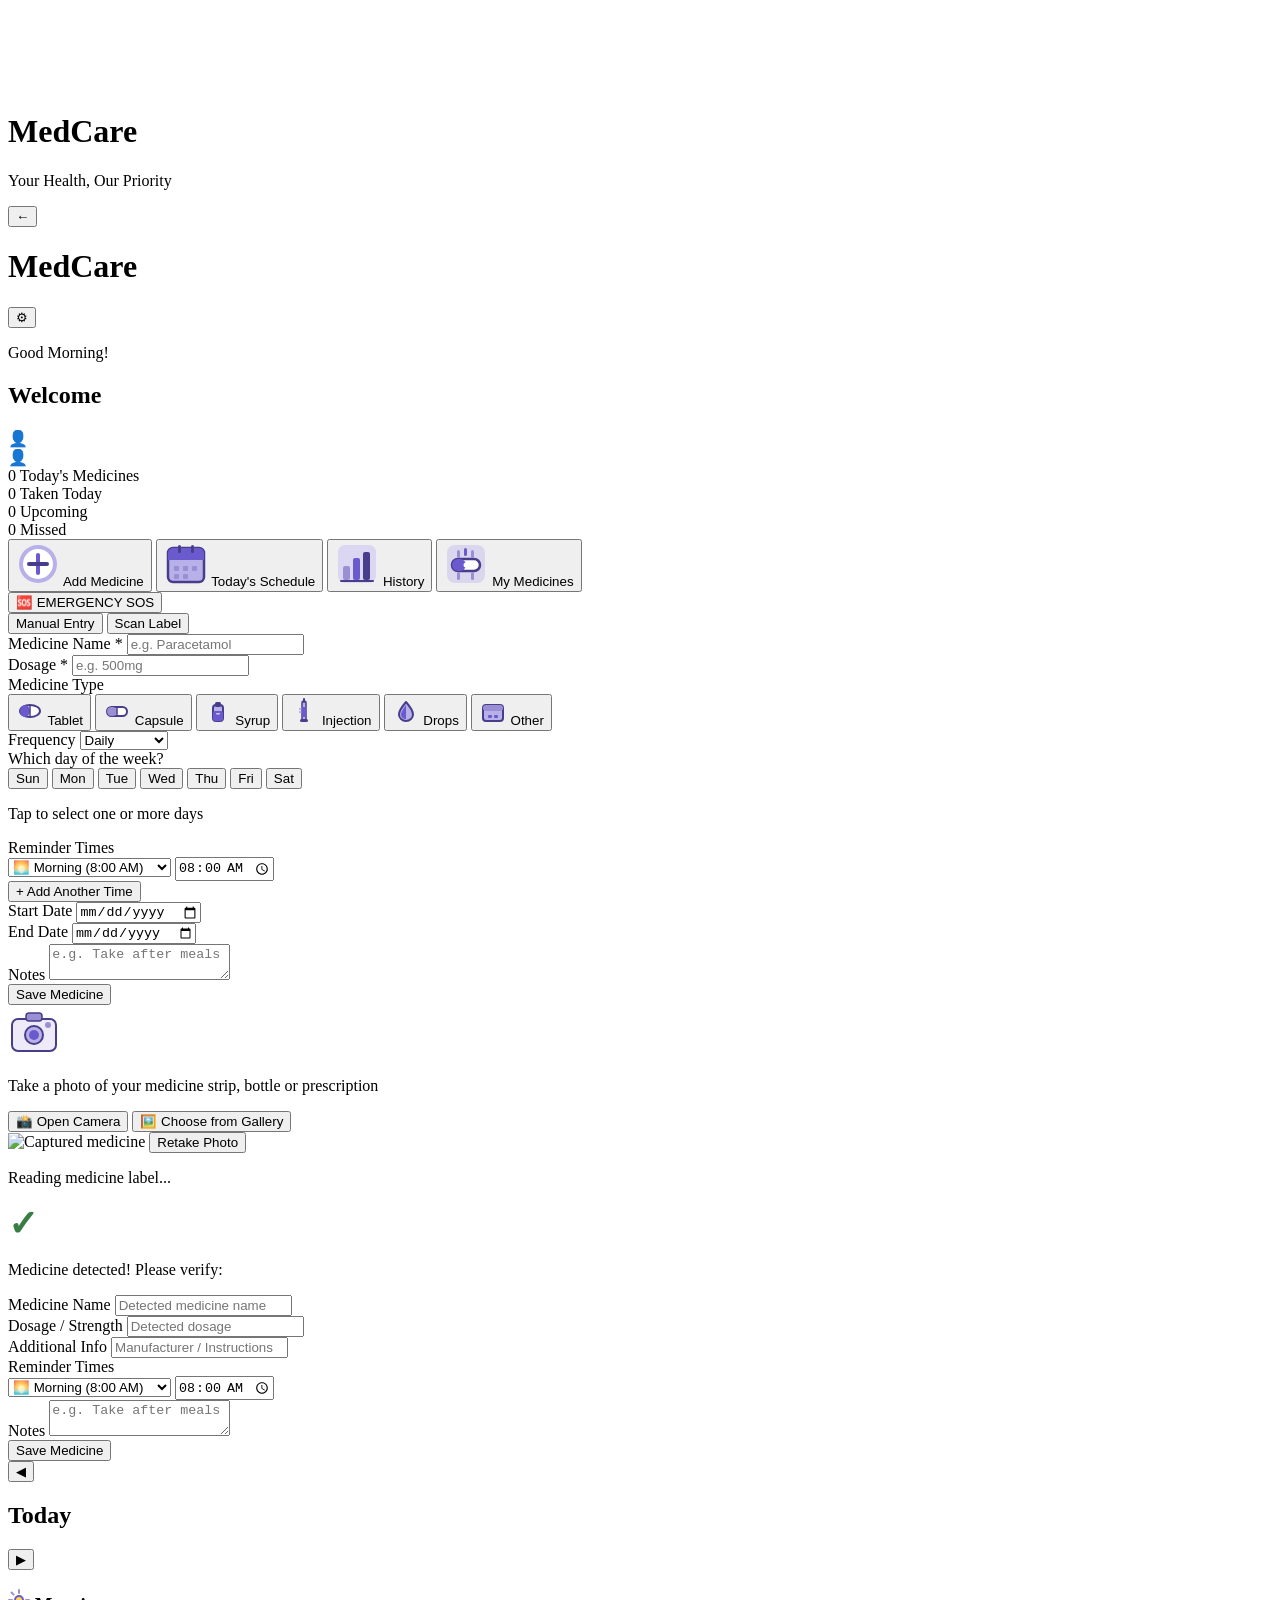
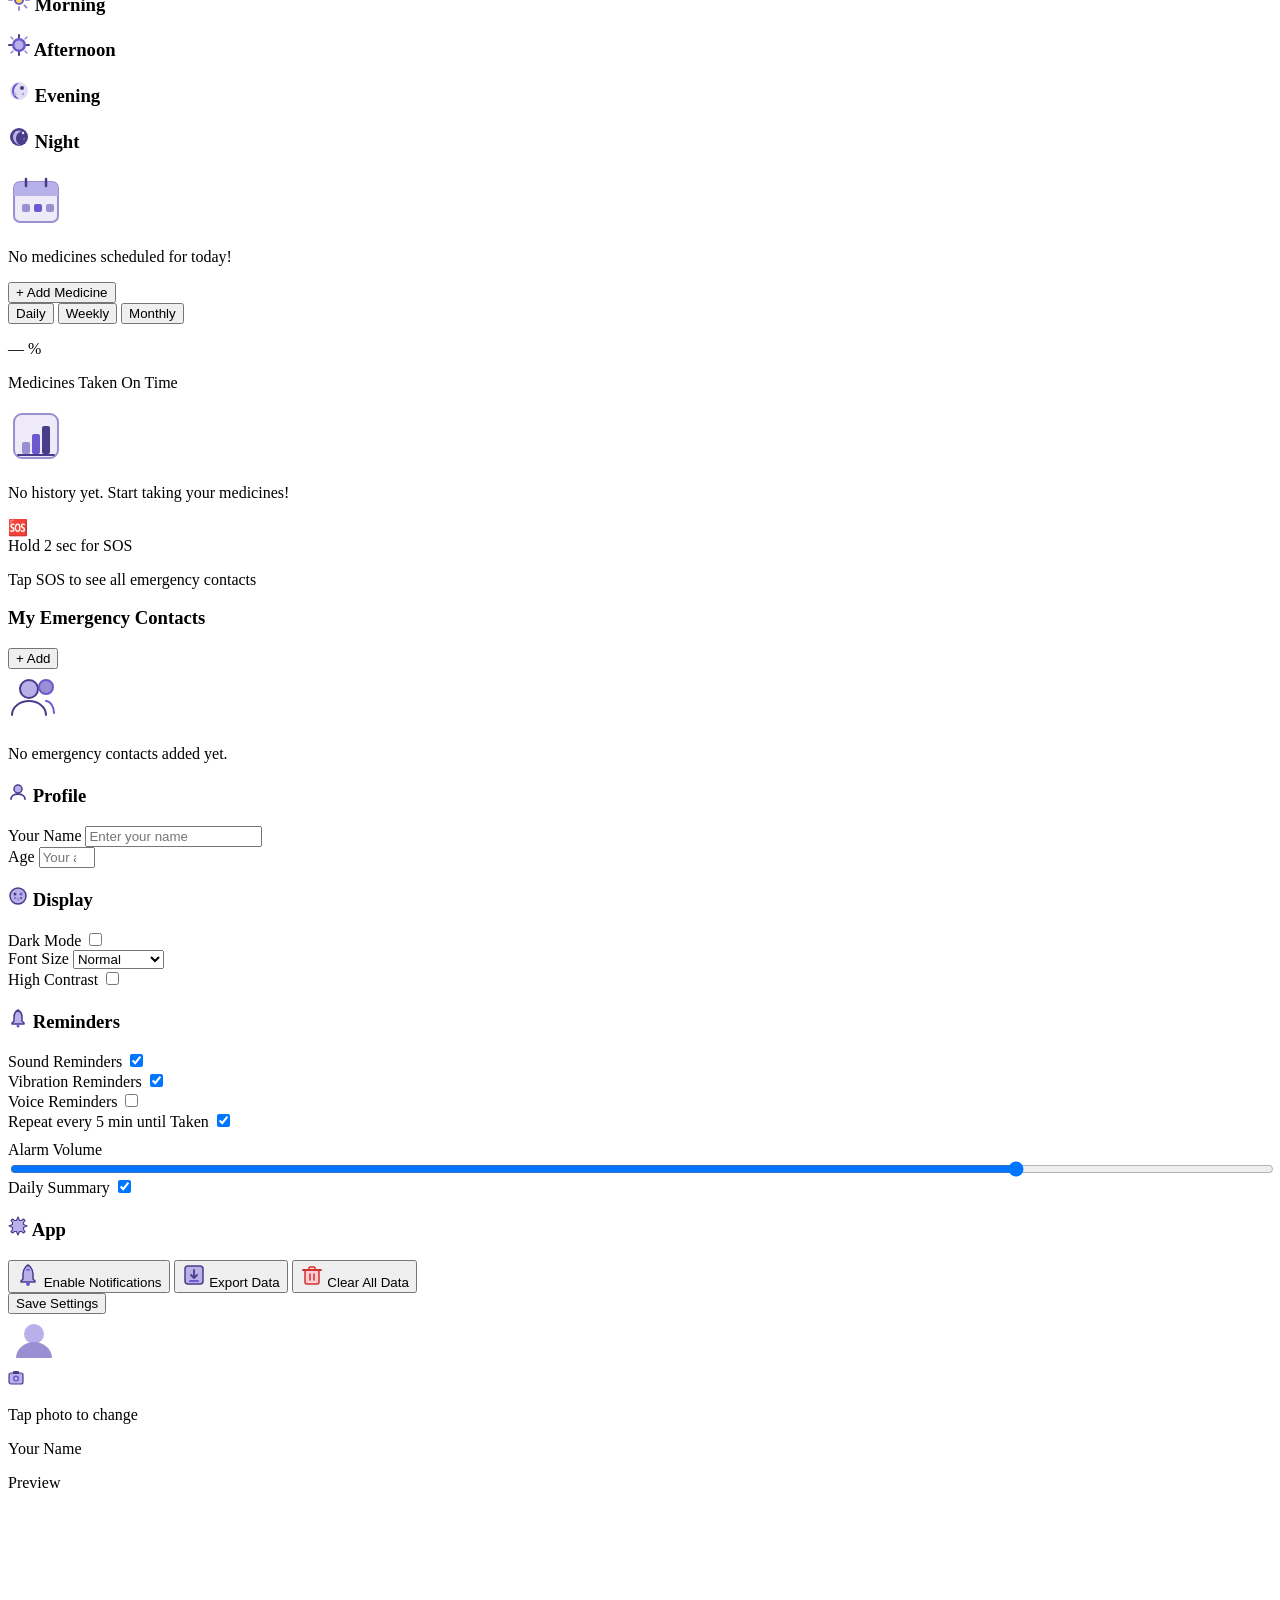
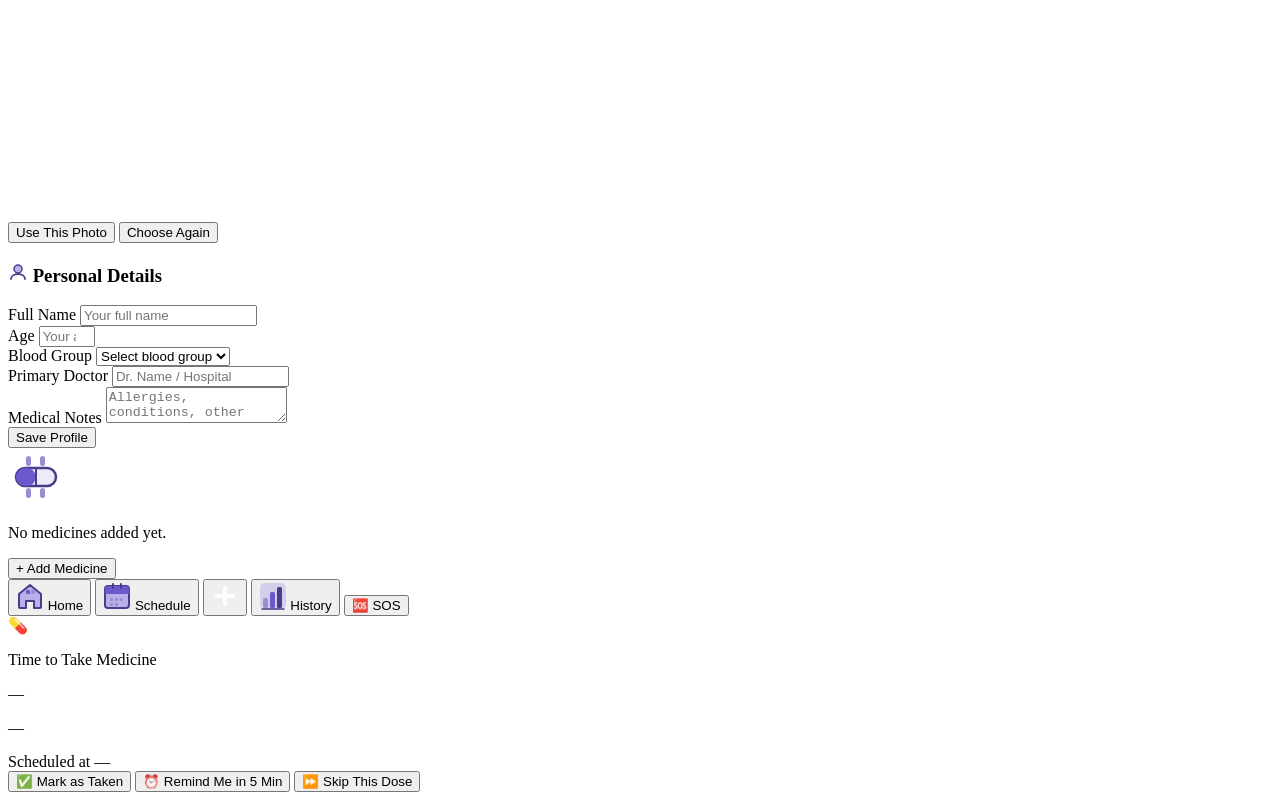
==== index.html @ b574196e "Add files via upload" ====
<!DOCTYPE html>
<html lang="en">
<head>
  <meta charset="UTF-8" />
  <meta name="viewport" content="width=device-width, initial-scale=1.0, maximum-scale=1.0, user-scalable=no" />
  <meta name="theme-color" content="#483D8B" />
  <meta name="description" content="MedCare Reminder - Medicine Reminder App for Senior Citizens" />
  <meta name="apple-mobile-web-app-capable" content="yes" />
  <meta name="apple-mobile-web-app-status-bar-style" content="default" />
  <meta name="apple-mobile-web-app-title" content="MedCare" />
  <link rel="manifest" href="manifest.json" />
  <link rel="icon" type="image/png" href="icons/icon-192.png" />
  <link rel="apple-touch-icon" href="icons/icon-192.png" />
  <link rel="preconnect" href="https://fonts.googleapis.com" />
  <link rel="preconnect" href="https://fonts.gstatic.com" crossorigin />
  <link href="https://fonts.googleapis.com/css2?family=Nunito:wght@400;600;700;800;900&family=Lora:wght@400;600;700&display=swap" rel="stylesheet" />
  <link rel="stylesheet" href="css/style.css" />
  <title>MedCare Reminder</title>
</head>
<body>

<!-- SPLASH SCREEN -->
<div id="splash-screen" class="splash">
  <div class="splash-content">
    <div class="splash-icon">
      <svg width="80" height="80" viewBox="0 0 80 80" fill="none"><rect x="10" y="30" width="60" height="24" rx="12" fill="white" fill-opacity="0.25" stroke="white" stroke-width="3"/><rect x="10" y="30" width="30" height="24" rx="12" fill="white" fill-opacity="0.5"/><line x1="40" y1="30" x2="40" y2="54" stroke="white" stroke-width="2.5"/><circle cx="25" cy="42" r="4" fill="white" fill-opacity="0.8"/><rect x="14" y="14" width="6" height="14" rx="3" fill="white" fill-opacity="0.6"/><rect x="26" y="10" width="6" height="14" rx="3" fill="white" fill-opacity="0.8"/><rect x="38" y="14" width="6" height="14" rx="3" fill="white" fill-opacity="0.6"/></svg>
    </div>
    <h1 class="splash-title">MedCare</h1>
    <p class="splash-sub">Your Health, Our Priority</p>
    <div class="splash-loader"></div>
  </div>
</div>

<!-- APP WRAPPER -->
<div id="app" class="app hidden">

  <!-- TOP HEADER -->
  <header class="app-header" id="app-header">
    <button class="header-back-btn hidden" id="back-btn" aria-label="Go back">&#8592;</button>
    <h1 class="header-title" id="header-title">MedCare</h1>
    <button class="header-settings-btn" id="header-settings" aria-label="Settings">&#9881;</button>
  </header>

  <!-- SCREENS -->
  <main class="screen-container">

    <!-- DASHBOARD -->
    <section id="screen-dashboard" class="screen active">
      <div class="dashboard-greeting">
        <div class="greeting-text">
          <p class="good-morning" id="greeting-time">Good Morning!</p>
          <h2 class="user-name" id="user-name-display">Welcome</h2>
        </div>
        <!-- Tapping avatar opens profile -->
        <div class="greeting-avatar-wrap" onclick="App.navigate('profile')" title="View Profile">
          <div class="greeting-avatar" id="dash-avatar">
            <span id="dash-avatar-placeholder">👤</span>
            <img id="dash-avatar-img" src="" alt="Profile" style="display:none;width:100%;height:100%;object-fit:cover;border-radius:50%;" />
          </div>
          <div class="greeting-avatar-badge">👤</div>
        </div>
      </div>

      <div class="stats-row">
        <div class="stat-card">
          <span class="stat-number" id="stat-today">0</span>
          <span class="stat-label">Today's Medicines</span>
        </div>
        <div class="stat-card stat-card--purple-light">
          <span class="stat-number" id="stat-taken">0</span>
          <span class="stat-label">Taken Today</span>
        </div>
        <div class="stat-card stat-card--orange">
          <span class="stat-number" id="stat-upcoming">0</span>
          <span class="stat-label">Upcoming</span>
        </div>
        <div class="stat-card stat-card--red">
          <span class="stat-number" id="stat-missed">0</span>
          <span class="stat-label">Missed</span>
        </div>
      </div>

      <div class="next-reminder" id="next-reminder-card" style="display:none">
        <div class="next-reminder-icon">
          <svg width="32" height="32" viewBox="0 0 32 32" fill="none"><circle cx="16" cy="17" r="12" fill="#B8B0E8" stroke="#483D8B" stroke-width="2"/><circle cx="16" cy="17" r="9" fill="white"/><line x1="16" y1="10" x2="16" y2="17" stroke="#483D8B" stroke-width="2" stroke-linecap="round"/><line x1="16" y1="17" x2="21" y2="20" stroke="#6A5ACD" stroke-width="2" stroke-linecap="round"/><circle cx="16" cy="17" r="1.5" fill="#483D8B"/><rect x="10" y="4" width="4" height="3" rx="1" fill="#6A5ACD"/><rect x="18" y="4" width="4" height="3" rx="1" fill="#6A5ACD"/></svg>
        </div>
        <div class="next-reminder-info">
          <p class="next-reminder-label">Next Reminder</p>
          <p class="next-reminder-med" id="next-med-name">—</p>
          <p class="next-reminder-time" id="next-med-time">—</p>
        </div>
      </div>

      <div class="dashboard-actions">
        <button class="action-btn action-btn--p1" onclick="App.navigate('add-medicine')">
          <span class="action-icon">
            <!-- Add Medicine: plus in circle -->
            <svg width="44" height="44" viewBox="0 0 44 44" fill="none" xmlns="http://www.w3.org/2000/svg">
              <circle cx="22" cy="22" r="19" fill="#B8B0E8"/>
              <circle cx="22" cy="22" r="15" fill="white"/>
              <rect x="20" y="11" width="4" height="22" rx="2" fill="#6A5ACD"/>
              <rect x="11" y="20" width="22" height="4" rx="2" fill="#483D8B"/>
            </svg>
          </span>
          <span class="action-label">Add Medicine</span>
        </button>
        <button class="action-btn action-btn--p2" onclick="App.navigate('schedule')">
          <span class="action-icon">
            <!-- Calendar icon matching reference -->
            <svg width="44" height="44" viewBox="0 0 44 44" fill="none" xmlns="http://www.w3.org/2000/svg">
              <rect x="4" y="6" width="36" height="34" rx="5" fill="#B8B0E8" stroke="#483D8B" stroke-width="2.5"/>
              <rect x="4" y="6" width="36" height="12" rx="5" fill="#6A5ACD"/>
              <rect x="4" y="14" width="36" height="4" fill="#6A5ACD"/>
              <rect x="10" y="24" width="5" height="5" rx="1" fill="#9B8FD4"/>
              <rect x="19" y="24" width="5" height="5" rx="1" fill="#9B8FD4"/>
              <rect x="28" y="24" width="5" height="5" rx="1" fill="#9B8FD4"/>
              <rect x="10" y="32" width="5" height="5" rx="1" fill="#9B8FD4"/>
              <rect x="19" y="32" width="5" height="5" rx="1" fill="#9B8FD4"/>
              <rect x="14" y="3" width="3" height="8" rx="1.5" fill="#483D8B"/>
              <rect x="27" y="3" width="3" height="8" rx="1.5" fill="#483D8B"/>
            </svg>
          </span>
          <span class="action-label">Today's Schedule</span>
        </button>
        <button class="action-btn action-btn--p3" onclick="App.navigate('history')">
          <span class="action-icon">
            <!-- Chart / analytics bars -->
            <svg width="44" height="44" viewBox="0 0 44 44" fill="none" xmlns="http://www.w3.org/2000/svg">
              <rect x="3" y="3" width="38" height="38" rx="8" fill="#B8B0E8"/>
              <rect x="3" y="3" width="38" height="38" rx="8" fill="white" fill-opacity="0.5"/>
              <rect x="8" y="24" width="7" height="14" rx="2" fill="#9B8FD4"/>
              <rect x="18" y="16" width="7" height="22" rx="2" fill="#6A5ACD"/>
              <rect x="28" y="10" width="7" height="28" rx="2" fill="#483D8B"/>
              <line x1="6" y1="39" x2="38" y2="39" stroke="#483D8B" stroke-width="2" stroke-linecap="round"/>
            </svg>
          </span>
          <span class="action-label">History</span>
        </button>
        <button class="action-btn action-btn--p4" onclick="App.navigate('my-medicines')">
          <span class="action-icon">
            <!-- Pill / capsule icon -->
            <svg width="44" height="44" viewBox="0 0 44 44" fill="none" xmlns="http://www.w3.org/2000/svg">
              <rect x="3" y="3" width="38" height="38" rx="8" fill="#B8B0E8" fill-opacity="0.4"/>
              <rect x="8" y="17" width="28" height="12" rx="6" fill="white" stroke="#483D8B" stroke-width="2.5"/>
              <rect x="8" y="17" width="14" height="12" rx="6" fill="#6A5ACD"/>
              <circle cx="22" cy="23" r="2.5" fill="white"/>
              <rect x="13" y="8" width="3" height="8" rx="1.5" fill="#9B8FD4"/>
              <rect x="20" y="6" width="3" height="8" rx="1.5" fill="#6A5ACD"/>
              <rect x="27" y="8" width="3" height="8" rx="1.5" fill="#9B8FD4"/>
              <rect x="13" y="30" width="3" height="8" rx="1.5" fill="#9B8FD4"/>
              <rect x="27" y="30" width="3" height="8" rx="1.5" fill="#9B8FD4"/>
            </svg>
          </span>
          <span class="action-label">My Medicines</span>
        </button>
      </div>

      <!-- SOS Button -->
      <button class="sos-btn" id="sos-btn" aria-label="Emergency SOS — hold 2 seconds">
        🆘 EMERGENCY SOS
      </button>
    </section>

    <!-- ADD MEDICINE -->
    <section id="screen-add-medicine" class="screen">
      <div class="add-method-tabs">
        <button class="method-tab active" id="tab-manual" onclick="App.switchTab('manual')">
          Manual Entry
        </button>
        <button class="method-tab" id="tab-camera" onclick="App.switchTab('camera')">
          Scan Label
        </button>
      </div>

      <!-- MANUAL ENTRY -->
      <div id="manual-entry" class="entry-panel">
        <div class="form-group">
          <label class="form-label">Medicine Name *</label>
          <input type="text" id="med-name" class="form-input" placeholder="e.g. Paracetamol" />
        </div>
        <div class="form-group">
          <label class="form-label">Dosage *</label>
          <input type="text" id="med-dosage" class="form-input" placeholder="e.g. 500mg" />
        </div>
        <div class="form-group">
          <label class="form-label">Medicine Type</label>
          <div class="type-grid">
            <button class="type-btn active" data-type="tablet" onclick="App.selectType(this)">
              <span class="type-svg">
                <svg width="28" height="28" viewBox="0 0 28 28" fill="none"><ellipse cx="14" cy="14" rx="10" ry="6" fill="white" stroke="#483D8B" stroke-width="2"/><ellipse cx="9" cy="14" rx="5" ry="6" fill="#6A5ACD"/><line x1="14" y1="8" x2="14" y2="20" stroke="#483D8B" stroke-width="1.5"/></svg>
              </span>
              Tablet
            </button>
            <button class="type-btn" data-type="capsule" onclick="App.selectType(this)">
              <span class="type-svg">
                <svg width="28" height="28" viewBox="0 0 28 28" fill="none"><rect x="4" y="10" width="20" height="9" rx="4.5" fill="white" stroke="#483D8B" stroke-width="2"/><rect x="4" y="10" width="10" height="9" rx="4.5" fill="#9B8FD4"/><line x1="14" y1="10" x2="14" y2="19" stroke="#483D8B" stroke-width="1.5"/></svg>
              </span>
              Capsule
            </button>
            <button class="type-btn" data-type="syrup" onclick="App.selectType(this)">
              <span class="type-svg">
                <svg width="28" height="28" viewBox="0 0 28 28" fill="none"><rect x="9" y="8" width="10" height="16" rx="3" fill="#B8B0E8" stroke="#483D8B" stroke-width="2"/><rect x="9" y="14" width="10" height="10" rx="2" fill="#6A5ACD"/><rect x="11" y="5" width="6" height="5" rx="1.5" fill="#483D8B"/><rect x="12" y="16" width="4" height="1.5" rx="0.75" fill="white" fill-opacity="0.7"/></svg>
              </span>
              Syrup
            </button>
            <button class="type-btn" data-type="injection" onclick="App.selectType(this)">
              <span class="type-svg">
                <svg width="28" height="28" viewBox="0 0 28 28" fill="none"><rect x="12" y="4" width="4" height="20" rx="2" fill="#B8B0E8" stroke="#483D8B" stroke-width="1.5"/><rect x="12" y="10" width="4" height="10" rx="1" fill="#6A5ACD"/><rect x="10" y="22" width="8" height="3" rx="1.5" fill="#483D8B"/><line x1="14" y1="2" x2="14" y2="5" stroke="#483D8B" stroke-width="2" stroke-linecap="round"/><line x1="9" y1="12" x2="12" y2="12" stroke="#9B8FD4" stroke-width="1.2"/><line x1="9" y1="15" x2="12" y2="15" stroke="#9B8FD4" stroke-width="1.2"/></svg>
              </span>
              Injection
            </button>
            <button class="type-btn" data-type="drops" onclick="App.selectType(this)">
              <span class="type-svg">
                <svg width="28" height="28" viewBox="0 0 28 28" fill="none"><path d="M14 5C14 5 7 13 7 17.5C7 21 10.1 24 14 24C17.9 24 21 21 21 17.5C21 13 14 5 14 5Z" fill="#B8B0E8" stroke="#483D8B" stroke-width="2" stroke-linejoin="round"/><path d="M14 8C14 8 9 14.5 9 17.5C9 20 11.2 22 14 22" fill="#6A5ACD"/></svg>
              </span>
              Drops
            </button>
            <button class="type-btn" data-type="other" onclick="App.selectType(this)">
              <span class="type-svg">
                <svg width="28" height="28" viewBox="0 0 28 28" fill="none"><rect x="4" y="8" width="20" height="16" rx="3" fill="#B8B0E8" stroke="#483D8B" stroke-width="2"/><rect x="4" y="8" width="20" height="6" rx="3" fill="#9B8FD4"/><rect x="9" y="18" width="4" height="3" rx="1" fill="#6A5ACD"/><rect x="15" y="18" width="4" height="3" rx="1" fill="#6A5ACD"/></svg>
              </span>
              Other
            </button>
          </div>
        </div>
        <div class="form-group">
          <label class="form-label">Frequency</label>
          <select id="med-frequency" class="form-input form-select" onchange="App.onFrequencyChange(this.value)">
            <option value="daily">Daily</option>
            <option value="weekly">Weekly</option>
            <option value="monthly">Monthly</option>
            <option value="as-needed">As Needed</option>
          </select>
        </div>
        <!-- Weekday selector — shown only for Weekly -->
        <div class="form-group hidden" id="weekday-group">
          <label class="form-label">Which day of the week?</label>
          <div class="weekday-chips">
            <button type="button" class="weekday-chip" data-day="0" onclick="App.toggleWeekday(this)">Sun</button>
            <button type="button" class="weekday-chip" data-day="1" onclick="App.toggleWeekday(this)">Mon</button>
            <button type="button" class="weekday-chip" data-day="2" onclick="App.toggleWeekday(this)">Tue</button>
            <button type="button" class="weekday-chip" data-day="3" onclick="App.toggleWeekday(this)">Wed</button>
            <button type="button" class="weekday-chip" data-day="4" onclick="App.toggleWeekday(this)">Thu</button>
            <button type="button" class="weekday-chip" data-day="5" onclick="App.toggleWeekday(this)">Fri</button>
            <button type="button" class="weekday-chip" data-day="6" onclick="App.toggleWeekday(this)">Sat</button>
          </div>
          <p class="weekday-hint">Tap to select one or more days</p>
        </div>
        <div class="form-group">
          <label class="form-label">Reminder Times</label>
          <div id="reminder-times-list" class="reminder-times-list">
            <div class="reminder-time-row">
              <select class="form-input time-slot-select">
                <option value="morning">🌅 Morning (8:00 AM)</option>
                <option value="afternoon">☀️ Afternoon (1:00 PM)</option>
                <option value="evening">🌆 Evening (6:00 PM)</option>
                <option value="night">🌙 Night (9:00 PM)</option>
              </select>
              <input type="time" class="form-input time-custom" value="08:00" />
            </div>
          </div>
          <button class="add-time-btn" onclick="App.addTimeSlot()">+ Add Another Time</button>
        </div>
        <div class="form-row">
          <div class="form-group flex-1">
            <label class="form-label">Start Date</label>
            <input type="date" id="med-start" class="form-input" />
          </div>
          <div class="form-group flex-1">
            <label class="form-label">End Date</label>
            <input type="date" id="med-end" class="form-input" />
          </div>
        </div>
        <div class="form-group">
          <label class="form-label">Notes</label>
          <textarea id="med-notes" class="form-input form-textarea" placeholder="e.g. Take after meals"></textarea>
        </div>
        <button class="save-btn" onclick="App.saveMedicine()">Save Medicine</button>
      </div>

      <!-- CAMERA ENTRY -->
      <div id="camera-entry" class="entry-panel hidden">
        <div class="camera-zone" id="camera-zone">
          <div class="camera-placeholder" id="camera-placeholder">
            <div class="camera-icon"><svg width="52" height="52" viewBox="0 0 52 52" fill="none"><rect x="4" y="14" width="44" height="32" rx="6" fill="#EEEAF8" stroke="#483D8B" stroke-width="2"/><circle cx="26" cy="30" r="9" fill="#B8B0E8" stroke="#483D8B" stroke-width="2"/><circle cx="26" cy="30" r="5" fill="#6A5ACD"/><rect x="18" y="8" width="16" height="8" rx="3" fill="#9B8FD4" stroke="#483D8B" stroke-width="1.5"/><circle cx="40" cy="20" r="3" fill="#9B8FD4"/></svg></div>
            <p class="camera-hint">Take a photo of your medicine strip, bottle or prescription</p>
            <div class="camera-btns">
              <button class="cam-btn cam-btn--primary" onclick="App.openCamera()">📸 Open Camera</button>
              <button class="cam-btn cam-btn--secondary" onclick="App.openGallery()">🖼️ Choose from Gallery</button>
            </div>
            <input type="file" id="camera-input" accept="image/*" capture="environment" style="display:none" onchange="App.handleImageCapture(event)" />
            <input type="file" id="gallery-input" accept="image/*" style="display:none" onchange="App.handleImageCapture(event)" />
          </div>
          <div class="camera-preview hidden" id="camera-preview">
            <img id="captured-image" src="" alt="Captured medicine" class="captured-img" />
            <button class="retake-btn" onclick="App.retakePhoto()">Retake Photo</button>
          </div>
        </div>

        <div class="ocr-result hidden" id="ocr-result">
          <div class="ocr-header">
            <div class="ocr-spinner" id="ocr-spinner">
              <div class="spinner"></div>
              <p>Reading medicine label...</p>
            </div>
            <div class="ocr-done hidden" id="ocr-done">
              <span class="ocr-check" style="color:#3A7D44;font-size:36px;font-weight:900;">✓</span>
              <p>Medicine detected! Please verify:</p>
            </div>
          </div>
          <div class="form-group">
            <label class="form-label">Medicine Name</label>
            <input type="text" id="ocr-med-name" class="form-input" placeholder="Detected medicine name" />
          </div>
          <div class="form-group">
            <label class="form-label">Dosage / Strength</label>
            <input type="text" id="ocr-dosage" class="form-input" placeholder="Detected dosage" />
          </div>
          <div class="form-group">
            <label class="form-label">Additional Info</label>
            <input type="text" id="ocr-extra" class="form-input" placeholder="Manufacturer / Instructions" />
          </div>
          <div class="form-group">
            <label class="form-label">Reminder Times</label>
            <div class="reminder-times-list">
              <div class="reminder-time-row">
                <select class="form-input time-slot-select">
                  <option value="morning">🌅 Morning (8:00 AM)</option>
                  <option value="afternoon">☀️ Afternoon (1:00 PM)</option>
                  <option value="evening">🌆 Evening (6:00 PM)</option>
                  <option value="night">🌙 Night (9:00 PM)</option>
                </select>
                <input type="time" class="form-input time-custom" value="08:00" />
              </div>
            </div>
          </div>
          <div class="form-group">
            <label class="form-label">Notes</label>
            <textarea id="ocr-notes" class="form-input form-textarea" placeholder="e.g. Take after meals"></textarea>
          </div>
          <button class="save-btn" onclick="App.saveOCRMedicine()">Save Medicine</button>
        </div>
      </div>
    </section>

    <!-- SCHEDULE -->
    <section id="screen-schedule" class="screen">
      <div class="schedule-date-bar">
        <button class="date-nav" onclick="App.changeScheduleDate(-1)">◀</button>
        <h2 class="schedule-date" id="schedule-date-display">Today</h2>
        <button class="date-nav" onclick="App.changeScheduleDate(1)">▶</button>
      </div>

      <div id="schedule-list">
        <div class="time-group">
          <h3 class="time-group-header">
            <span class="slot-icon">
              <svg width="22" height="22" viewBox="0 0 22 22" fill="none"><circle cx="11" cy="11" r="5" fill="#6A5ACD"/><circle cx="11" cy="11" r="3" fill="#FFD54F"/><line x1="11" y1="1" x2="11" y2="4" stroke="#9B8FD4" stroke-width="2" stroke-linecap="round"/><line x1="11" y1="18" x2="11" y2="21" stroke="#9B8FD4" stroke-width="2" stroke-linecap="round"/><line x1="1" y1="11" x2="4" y2="11" stroke="#9B8FD4" stroke-width="2" stroke-linecap="round"/><line x1="18" y1="11" x2="21" y2="11" stroke="#9B8FD4" stroke-width="2" stroke-linecap="round"/><line x1="3.5" y1="3.5" x2="5.6" y2="5.6" stroke="#9B8FD4" stroke-width="2" stroke-linecap="round"/><line x1="16.4" y1="16.4" x2="18.5" y2="18.5" stroke="#9B8FD4" stroke-width="2" stroke-linecap="round"/></svg>
            </span>
            Morning
          </h3>
          <div class="time-group-items" id="schedule-morning"></div>
        </div>
        <div class="time-group">
          <h3 class="time-group-header">
            <span class="slot-icon">
              <svg width="22" height="22" viewBox="0 0 22 22" fill="none"><circle cx="11" cy="11" r="7" fill="#6A5ACD"/><circle cx="11" cy="11" r="4.5" fill="#B8B0E8"/><line x1="11" y1="1" x2="11" y2="3.5" stroke="#483D8B" stroke-width="2" stroke-linecap="round"/><line x1="11" y1="18.5" x2="11" y2="21" stroke="#483D8B" stroke-width="2" stroke-linecap="round"/><line x1="1" y1="11" x2="3.5" y2="11" stroke="#483D8B" stroke-width="2" stroke-linecap="round"/><line x1="18.5" y1="11" x2="21" y2="11" stroke="#483D8B" stroke-width="2" stroke-linecap="round"/><line x1="3.1" y1="3.1" x2="4.9" y2="4.9" stroke="#9B8FD4" stroke-width="1.5" stroke-linecap="round"/><line x1="17.1" y1="17.1" x2="18.9" y2="18.9" stroke="#9B8FD4" stroke-width="1.5" stroke-linecap="round"/><line x1="3.1" y1="18.9" x2="4.9" y2="17.1" stroke="#9B8FD4" stroke-width="1.5" stroke-linecap="round"/><line x1="17.1" y1="4.9" x2="18.9" y2="3.1" stroke="#9B8FD4" stroke-width="1.5" stroke-linecap="round"/></svg>
            </span>
            Afternoon
          </h3>
          <div class="time-group-items" id="schedule-afternoon"></div>
        </div>
        <div class="time-group">
          <h3 class="time-group-header">
            <span class="slot-icon">
              <svg width="22" height="22" viewBox="0 0 22 22" fill="none"><circle cx="11" cy="11" r="9" fill="#9B8FD4" fill-opacity="0.3"/><path d="M11 3C7 3 4 6.5 4 11C4 15.5 7 19 11 19C8 17 6 14 6 11C6 8 8 5 11 3Z" fill="#6A5ACD"/><circle cx="14" cy="8" r="2" fill="#483D8B"/><circle cx="7" cy="14" r="1.5" fill="#B8B0E8"/><circle cx="15" cy="14" r="1" fill="#9B8FD4"/></svg>
            </span>
            Evening
          </h3>
          <div class="time-group-items" id="schedule-evening"></div>
        </div>
        <div class="time-group">
          <h3 class="time-group-header">
            <span class="slot-icon">
              <svg width="22" height="22" viewBox="0 0 22 22" fill="none"><circle cx="11" cy="11" r="9" fill="#483D8B"/><path d="M14 5C10.5 6 8 9 8 12.5C8 16 10 18.5 13 19.5C9 19 5 15.5 5 11C5 6.5 9 3 14 5Z" fill="#B8B0E8"/><circle cx="15" cy="7" r="1.2" fill="white" fill-opacity="0.9"/><circle cx="8" cy="6" r="0.8" fill="white" fill-opacity="0.5"/><circle cx="16" cy="13" r="0.7" fill="white" fill-opacity="0.6"/></svg>
            </span>
            Night
          </h3>
          <div class="time-group-items" id="schedule-night"></div>
        </div>
        <div class="empty-state hidden" id="empty-schedule">
          <div class="empty-icon">
            <svg width="56" height="56" viewBox="0 0 56 56" fill="none"><rect x="6" y="10" width="44" height="40" rx="6" fill="#EEEAF8" stroke="#9B8FD4" stroke-width="2"/><rect x="6" y="10" width="44" height="14" rx="6" fill="#B8B0E8"/><rect x="6" y="20" width="44" height="4" fill="#B8B0E8"/><rect x="14" y="32" width="8" height="8" rx="2" fill="#9B8FD4"/><rect x="26" y="32" width="8" height="8" rx="2" fill="#6A5ACD"/><rect x="38" y="32" width="8" height="8" rx="2" fill="#9B8FD4"/><line x1="18" y1="7" x2="18" y2="14" stroke="#483D8B" stroke-width="2.5" stroke-linecap="round"/><line x1="38" y1="7" x2="38" y2="14" stroke="#483D8B" stroke-width="2.5" stroke-linecap="round"/></svg>
          </div>
          <p class="empty-text">No medicines scheduled for today!</p>
          <button class="add-med-cta" onclick="App.navigate('add-medicine')">+ Add Medicine</button>
        </div>
      </div>
    </section>

    <!-- MEDICINE DETAIL -->
    <section id="screen-medicine-detail" class="screen">
      <div id="medicine-detail-content"></div>
    </section>

    <!-- HISTORY -->
    <section id="screen-history" class="screen">
      <div class="history-tabs">
        <button class="hist-tab active" onclick="App.switchHistoryView('daily', this)">Daily</button>
        <button class="hist-tab" onclick="App.switchHistoryView('weekly', this)">Weekly</button>
        <button class="hist-tab" onclick="App.switchHistoryView('monthly', this)">Monthly</button>
      </div>

      <div class="adherence-banner" id="adherence-banner">
        <p class="adherence-pct" id="adherence-pct">— %</p>
        <p class="adherence-label">Medicines Taken On Time</p>
        <div class="adherence-bar-bg">
          <div class="adherence-bar-fill" id="adherence-bar-fill" style="width:0%"></div>
        </div>
      </div>

      <div id="history-list" class="history-list"></div>
      <div class="empty-history hidden" id="empty-history">
        <div class="empty-icon">
          <svg width="56" height="56" viewBox="0 0 56 56" fill="none"><rect x="6" y="6" width="44" height="44" rx="8" fill="#EEEAF8" stroke="#9B8FD4" stroke-width="2"/><rect x="14" y="34" width="8" height="12" rx="2" fill="#9B8FD4"/><rect x="24" y="26" width="8" height="20" rx="2" fill="#6A5ACD"/><rect x="34" y="18" width="8" height="28" rx="2" fill="#483D8B"/><line x1="10" y1="47" x2="46" y2="47" stroke="#483D8B" stroke-width="2" stroke-linecap="round"/></svg>
        </div>
        <p class="empty-text">No history yet. Start taking your medicines!</p>
      </div>
    </section>

    <!-- EMERGENCY CONTACTS -->
    <section id="screen-emergency" class="screen">
      <div class="emergency-header">
        <div class="sos-big-btn" id="sos-big-btn">
          🆘<br/><span>Hold 2 sec for SOS</span>
        </div>
        <p class="emergency-note">Tap SOS to see all emergency contacts</p>
      </div>

      <div class="section-divider">
        <h3>My Emergency Contacts</h3>
        <button class="add-contact-btn" onclick="App.showAddContact()">+ Add</button>
      </div>

      <div id="contacts-list" class="contacts-list"></div>
      <div class="empty-contacts hidden" id="empty-contacts">
        <div class="empty-icon"><svg width="56" height="56" viewBox="0 0 56 56" fill="none"><circle cx="21" cy="20" r="9" fill="#B8B0E8" stroke="#483D8B" stroke-width="2"/><path d="M4 46C4 38 12 32 21 32C30 32 38 38 38 46" stroke="#483D8B" stroke-width="2" stroke-linecap="round"/><circle cx="38" cy="18" r="7" fill="#9B8FD4" stroke="#6A5ACD" stroke-width="2"/><path d="M46 44C46 37.4 42 32 38 32" stroke="#6A5ACD" stroke-width="2" stroke-linecap="round"/></svg></div>
        <p class="empty-text">No emergency contacts added yet.</p>
      </div>
    </section>

    <!-- SETTINGS -->
    <section id="screen-settings" class="screen">
      <div class="settings-group">
        <h3 class="settings-group-title settings-title--purple">
          <span class="settings-title-icon"><svg width="20" height="20" viewBox="0 0 20 20" fill="none"><circle cx="10" cy="7" r="4" fill="#B8B0E8" stroke="#483D8B" stroke-width="1.5"/><path d="M3 17C3 14 6.1 12 10 12C13.9 12 17 14 17 17" stroke="#483D8B" stroke-width="1.8" stroke-linecap="round"/></svg></span>
          Profile
        </h3>
        <div class="setting-item">
          <label class="form-label">Your Name</label>
          <input type="text" id="setting-name" class="form-input" placeholder="Enter your name" />
        </div>
        <div class="setting-item">
          <label class="form-label">Age</label>
          <input type="number" id="setting-age" class="form-input" placeholder="Your age" min="1" max="120" />
        </div>
      </div>

      <div class="settings-group">
        <h3 class="settings-group-title settings-title--purple">
          <span class="settings-title-icon"><svg width="20" height="20" viewBox="0 0 20 20" fill="none"><circle cx="10" cy="10" r="8" fill="#B8B0E8" stroke="#483D8B" stroke-width="1.5"/><circle cx="7" cy="8" r="1.5" fill="#483D8B"/><circle cx="13" cy="8" r="1.5" fill="#6A5ACD"/><circle cx="10" cy="13" r="1.5" fill="#9B8FD4"/><circle cx="7" cy="12" r="1" fill="#6A5ACD"/><circle cx="13" cy="12" r="1" fill="#483D8B"/></svg></span>
          Display
        </h3>
        <div class="setting-toggle">
          <label class="toggle-label">Dark Mode</label>
          <label class="switch">
            <input type="checkbox" id="toggle-dark" onchange="App.toggleDarkMode(this)" />
            <span class="slider"></span>
          </label>
        </div>
        <div class="setting-item">
          <label class="form-label">Font Size</label>
          <select id="font-size-select" class="form-input form-select" onchange="App.changeFontSize(this.value)">
            <option value="normal">Normal</option>
            <option value="large">Large</option>
            <option value="xlarge">Extra Large</option>
          </select>
        </div>
        <div class="setting-toggle">
          <label class="toggle-label">High Contrast</label>
          <label class="switch">
            <input type="checkbox" id="toggle-contrast" onchange="App.toggleContrast(this)" />
            <span class="slider"></span>
          </label>
        </div>
      </div>

      <div class="settings-group">
        <h3 class="settings-group-title settings-title--purple">
          <span class="settings-title-icon"><svg width="20" height="20" viewBox="0 0 20 20" fill="none"><path d="M10 2C10 2 6 4.5 6 9V13L4 15V16H16V15L14 13V9C14 4.5 10 2 10 2Z" fill="#B8B0E8" stroke="#483D8B" stroke-width="1.5" stroke-linejoin="round"/><circle cx="10" cy="18" r="1.5" fill="#6A5ACD"/></svg></span>
          Reminders
        </h3>
        <div class="setting-toggle">
          <label class="toggle-label">Sound Reminders</label>
          <label class="switch">
            <input type="checkbox" id="toggle-sound" checked onchange="App.saveSettings()" />
            <span class="slider"></span>
          </label>
        </div>
        <div class="setting-toggle">
          <label class="toggle-label">Vibration Reminders</label>
          <label class="switch">
            <input type="checkbox" id="toggle-vibration" checked onchange="App.saveSettings()" />
            <span class="slider"></span>
          </label>
        </div>
        <div class="setting-toggle">
          <label class="toggle-label">Voice Reminders</label>
          <label class="switch">
            <input type="checkbox" id="toggle-voice" onchange="App.saveSettings()" />
            <span class="slider"></span>
          </label>
        </div>
        <div class="setting-toggle">
          <label class="toggle-label">Repeat every 5 min until Taken</label>
          <label class="switch">
            <input type="checkbox" id="toggle-repeat" checked onchange="App.saveSettings()" />
            <span class="slider"></span>
          </label>
        </div>
        <div class="setting-item" style="margin-top:10px">
          <label class="form-label">Alarm Volume</label>
          <input type="range" id="alarm-volume" min="0" max="1" step="0.1" value="0.8"
            style="width:100%;accent-color:var(--primary);height:8px;margin-top:6px"
            onchange="App.saveSettings()" />
        </div>
        <div class="setting-toggle">
          <label class="toggle-label">Daily Summary</label>
          <label class="switch">
            <input type="checkbox" id="toggle-summary" checked onchange="App.saveSettings()" />
            <span class="slider"></span>
          </label>
        </div>
      </div>

      <div class="settings-group">
        <h3 class="settings-group-title settings-title--purple">
          <span class="settings-title-icon"><svg width="20" height="20" viewBox="0 0 20 20" fill="none"><circle cx="10" cy="10" r="3" fill="#6A5ACD"/><path d="M10 1L11.5 4.5H13.5L15.5 3L17 4.5L15.5 6.5V8.5L19 10L15.5 11.5V13.5L17 15.5L15.5 17L13.5 15.5H11.5L10 19L8.5 15.5H6.5L4.5 17L3 15.5L4.5 13.5V11.5L1 10L4.5 8.5V6.5L3 4.5L4.5 3L6.5 4.5H8.5L10 1Z" fill="#B8B0E8" stroke="#483D8B" stroke-width="1.2" stroke-linejoin="round"/></svg></span>
          App
        </h3>
        <button class="settings-action-btn" onclick="App.requestNotificationPermission()">
          <span class="settings-svg-icon">
            <svg width="24" height="24" viewBox="0 0 24 24" fill="none"><path d="M12 2C12 2 7 5 7 11V16L5 18V19H19V18L17 16V11C17 5 12 2 12 2Z" fill="#B8B0E8" stroke="#483D8B" stroke-width="1.5" stroke-linejoin="round"/><circle cx="12" cy="21" r="2" fill="#6A5ACD"/><rect x="10" y="6" width="4" height="1.5" rx="0.75" fill="#6A5ACD"/></svg>
          </span>
          Enable Notifications
        </button>
        <button class="settings-action-btn" onclick="App.exportData()">
          <span class="settings-svg-icon">
            <svg width="24" height="24" viewBox="0 0 24 24" fill="none"><rect x="3" y="3" width="18" height="18" rx="3" fill="#B8B0E8" stroke="#483D8B" stroke-width="1.5"/><path d="M12 7V15M12 15L9 12M12 15L15 12" stroke="#483D8B" stroke-width="1.8" stroke-linecap="round" stroke-linejoin="round"/><rect x="7" y="17" width="10" height="2" rx="1" fill="#6A5ACD"/></svg>
          </span>
          Export Data
        </button>
        <button class="settings-action-btn danger-btn" onclick="App.clearAllData()">
          <span class="settings-svg-icon">
            <svg width="24" height="24" viewBox="0 0 24 24" fill="none"><rect x="5" y="7" width="14" height="14" rx="2" fill="#FFCDD2" stroke="#D32F2F" stroke-width="1.5"/><path d="M3 7H21" stroke="#D32F2F" stroke-width="1.8" stroke-linecap="round"/><path d="M9 7V5C9 4.4 9.4 4 10 4H14C14.6 4 15 4.4 15 5V7" stroke="#D32F2F" stroke-width="1.5"/><line x1="10" y1="11" x2="10" y2="17" stroke="#D32F2F" stroke-width="1.5" stroke-linecap="round"/><line x1="14" y1="11" x2="14" y2="17" stroke="#D32F2F" stroke-width="1.5" stroke-linecap="round"/></svg>
          </span>
          Clear All Data
        </button>
      </div>

      <button class="save-btn" onclick="App.saveSettings()">Save Settings</button>
    </section>

    <!-- PROFILE -->
    <section id="screen-profile" class="screen">

      <!-- Photo hero -->
      <div class="profile-photo-hero">
        <div class="profile-photo-ring" id="profile-photo-ring" onclick="App.showPhotoOptions()">
          <div class="profile-photo-circle" id="profile-photo-circle">
            <span id="profile-photo-placeholder">
              <svg width="52" height="52" viewBox="0 0 52 52" fill="none"><circle cx="26" cy="20" r="10" fill="#B8B0E8"/><path d="M8 44C8 35 16.3 28 26 28C35.7 28 44 35 44 44" fill="#9B8FD4"/></svg>
            </span>
            <img id="profile-photo-img" src="" alt="Profile photo"
              style="display:none;width:100%;height:100%;object-fit:cover;border-radius:50%;"/>
          </div>
          <div class="profile-photo-edit-badge">
            <svg width="16" height="16" viewBox="0 0 16 16" fill="none"><rect x="1" y="3" width="14" height="11" rx="2" fill="#B8B0E8" stroke="#483D8B" stroke-width="1.2"/><circle cx="8" cy="8.5" r="3" fill="#6A5ACD"/><circle cx="8" cy="8.5" r="1.5" fill="white" fill-opacity="0.6"/><rect x="5" y="1" width="6" height="3" rx="1" fill="#483D8B"/></svg>
          </div>
        </div>
        <p class="profile-photo-hint">Tap photo to change</p>
        <p class="profile-display-name" id="profile-display-name">Your Name</p>
      </div>

      <!-- Hidden file inputs -->
      <input id="profile-cam-input" type="file" accept="image/*" capture="user" style="display:none" onchange="App.handleProfilePhoto(event)"/>
      <input id="profile-gal-input" type="file" accept="image/*" style="display:none" onchange="App.handleProfilePhoto(event)"/>

      <!-- Photo preview modal (shown after capture before saving) -->
      <div id="profile-preview-overlay" class="profile-preview-overlay hidden">
        <div class="profile-preview-box">
          <p class="profile-preview-title">Preview</p>
          <div class="profile-preview-circle-wrap">
            <canvas id="profile-canvas" width="300" height="300" class="profile-preview-canvas"></canvas>
          </div>
          <div class="profile-preview-actions">
            <button class="save-btn" onclick="App.saveProfilePhoto()">Use This Photo</button>
            <button class="modal-btn modal-btn--secondary" style="margin-top:10px" onclick="App.cancelProfilePhoto()">Choose Again</button>
          </div>
        </div>
      </div>

      <!-- Personal details form -->
      <div class="settings-group" style="margin-top:0">
        <h3 class="settings-group-title settings-title--purple">
          <span class="settings-title-icon"><svg width="20" height="20" viewBox="0 0 20 20" fill="none"><circle cx="10" cy="7" r="4" fill="#B8B0E8" stroke="#483D8B" stroke-width="1.5"/><path d="M3 17C3 14 6.1 12 10 12C13.9 12 17 14 17 17" stroke="#483D8B" stroke-width="1.8" stroke-linecap="round"/></svg></span>
          Personal Details
        </h3>
        <div class="form-group">
          <label class="form-label">Full Name</label>
          <input type="text" id="profile-name" class="form-input" placeholder="Your full name"/>
        </div>
        <div class="form-group">
          <label class="form-label">Age</label>
          <input type="number" id="profile-age" class="form-input" placeholder="Your age" min="1" max="120"/>
        </div>
        <div class="form-group">
          <label class="form-label">Blood Group</label>
          <select id="profile-blood" class="form-input form-select">
            <option value="">Select blood group</option>
            <option>A+</option><option>A-</option><option>B+</option><option>B-</option>
            <option>AB+</option><option>AB-</option><option>O+</option><option>O-</option>
          </select>
        </div>
        <div class="form-group">
          <label class="form-label">Primary Doctor</label>
          <input type="text" id="profile-doctor" class="form-input" placeholder="Dr. Name / Hospital"/>
        </div>
        <div class="form-group">
          <label class="form-label">Medical Notes</label>
          <textarea id="profile-notes" class="form-input form-textarea" placeholder="Allergies, conditions, other notes…"></textarea>
        </div>
      </div>

      <button class="save-btn" onclick="App.saveProfile()">Save Profile</button>
    </section>

    <!-- MY MEDICINES -->
    <section id="screen-my-medicines" class="screen">
      <div id="my-medicines-list"></div>
      <div class="empty-schedule hidden" id="my-medicines-empty">
        <div class="empty-icon"><svg width="56" height="56" viewBox="0 0 56 56" fill="none"><rect x="8" y="20" width="40" height="18" rx="9" fill="#EEEAF8" stroke="#483D8B" stroke-width="2.5"/><rect x="8" y="20" width="20" height="18" rx="9" fill="#6A5ACD"/><line x1="28" y1="20" x2="28" y2="38" stroke="#483D8B" stroke-width="2"/><rect x="18" y="8" width="5" height="10" rx="2.5" fill="#9B8FD4"/><rect x="32" y="8" width="5" height="10" rx="2.5" fill="#9B8FD4"/><rect x="18" y="40" width="5" height="10" rx="2.5" fill="#9B8FD4"/><rect x="32" y="40" width="5" height="10" rx="2.5" fill="#9B8FD4"/></svg></div>
        <p class="empty-text">No medicines added yet.</p>
        <button class="add-med-cta" onclick="App.navigate('add-medicine')">+ Add Medicine</button>
      </div>
    </section>

  </main>

  <!-- BOTTOM NAV -->
  <nav class="bottom-nav">
    <button class="nav-btn active" onclick="App.navigate('dashboard')" data-screen="dashboard">
      <span class="nav-icon">
        <svg width="28" height="28" viewBox="0 0 28 28" fill="none" xmlns="http://www.w3.org/2000/svg">
          <path d="M3 12L14 3L25 12V25C25 25.6 24.6 26 24 26H18V19H10V26H4C3.4 26 3 25.6 3 25V12Z" fill="#B8B0E8"/>
          <path d="M3 12L14 3L25 12V25C25 25.6 24.6 26 24 26H18V19H10V26H4C3.4 26 3 25.6 3 25V12Z" fill="none" stroke="#483D8B" stroke-width="2" stroke-linejoin="round"/>
          <rect x="10" y="8" width="4" height="4" rx="1" fill="#6A5ACD"/>
          <rect x="15" y="8" width="4" height="4" rx="1" fill="#9B8FD4"/>
        </svg>
      </span>
      <span class="nav-label">Home</span>
    </button>
    <button class="nav-btn" onclick="App.navigate('schedule')" data-screen="schedule">
      <span class="nav-icon">
        <svg width="28" height="28" viewBox="0 0 28 28" fill="none" xmlns="http://www.w3.org/2000/svg">
          <rect x="2" y="4" width="24" height="22" rx="3" fill="#B8B0E8" stroke="#483D8B" stroke-width="2"/>
          <rect x="2" y="4" width="24" height="8" rx="3" fill="#6A5ACD"/>
          <rect x="2" y="9" width="24" height="3" fill="#6A5ACD"/>
          <rect x="7" y="16" width="3" height="3" rx="0.8" fill="#9B8FD4"/>
          <rect x="12" y="16" width="3" height="3" rx="0.8" fill="#9B8FD4"/>
          <rect x="17" y="16" width="3" height="3" rx="0.8" fill="#9B8FD4"/>
          <rect x="7" y="21" width="3" height="3" rx="0.8" fill="#9B8FD4"/>
          <rect x="12" y="21" width="3" height="3" rx="0.8" fill="#9B8FD4"/>
          <rect x="9" y="1" width="2" height="6" rx="1" fill="#483D8B"/>
          <rect x="17" y="1" width="2" height="6" rx="1" fill="#483D8B"/>
        </svg>
      </span>
      <span class="nav-label">Schedule</span>
    </button>
    <button class="nav-btn nav-btn--center" onclick="App.navigate('add-medicine')" data-screen="add-medicine">
      <svg width="28" height="28" viewBox="0 0 28 28" fill="none" xmlns="http://www.w3.org/2000/svg">
        <rect x="12" y="4" width="4" height="20" rx="2" fill="white"/>
        <rect x="4" y="12" width="20" height="4" rx="2" fill="white"/>
      </svg>
    </button>
    <button class="nav-btn" onclick="App.navigate('history')" data-screen="history">
      <span class="nav-icon">
        <svg width="28" height="28" viewBox="0 0 28 28" fill="none" xmlns="http://www.w3.org/2000/svg">
          <rect x="1" y="1" width="26" height="26" rx="5" fill="#B8B0E8" fill-opacity="0.5"/>
          <rect x="4" y="16" width="5" height="10" rx="1.5" fill="#9B8FD4"/>
          <rect x="11" y="10" width="5" height="16" rx="1.5" fill="#6A5ACD"/>
          <rect x="18" y="5" width="5" height="21" rx="1.5" fill="#483D8B"/>
          <line x1="3" y1="27" x2="25" y2="27" stroke="#483D8B" stroke-width="1.5" stroke-linecap="round"/>
        </svg>
      </span>
      <span class="nav-label">History</span>
    </button>
    <button class="nav-btn bnav-sos" onclick="App.navigate('emergency')" data-screen="emergency">
      <span class="nav-icon-sos">🆘</span>
      <span class="nav-label">SOS</span>
    </button>
  </nav>
</div>

<!-- MODALS -->
<div id="modal-overlay" class="modal-overlay hidden" onclick="App.closeModal()">
  <div class="modal-box" onclick="event.stopPropagation()">
    <div id="modal-content"></div>
  </div>
</div>

<!-- FULL-SCREEN ALARM DIALOG -->
<div id="alarm-overlay" class="alarm-overlay hidden">
  <div class="alarm-box">
    <div class="alarm-pulse"></div>
    <div class="alarm-emoji">💊</div>
    <p class="alarm-heading">Time to Take Medicine</p>
    <p class="alarm-med-name" id="alarm-med-name">—</p>
    <p class="alarm-dosage" id="alarm-dosage">—</p>
    <div class="alarm-time-row">
      <span class="alarm-time-label">Scheduled at</span>
      <span class="alarm-time-val" id="alarm-time-val">—</span>
    </div>
    <div class="alarm-btns">
      <button class="alarm-btn-taken" id="alarm-btn-taken">✅ Mark as Taken</button>
      <button class="alarm-btn-snooze" id="alarm-btn-snooze">⏰ Remind Me in 5 Min</button>
      <button class="alarm-btn-skip" id="alarm-btn-skip">⏩ Skip This Dose</button>
    </div>
  </div>
</div>

<!-- TOAST -->
<div id="toast" class="toast hidden"></div>

<script src="js/app.js"></script>
</body>
</html>
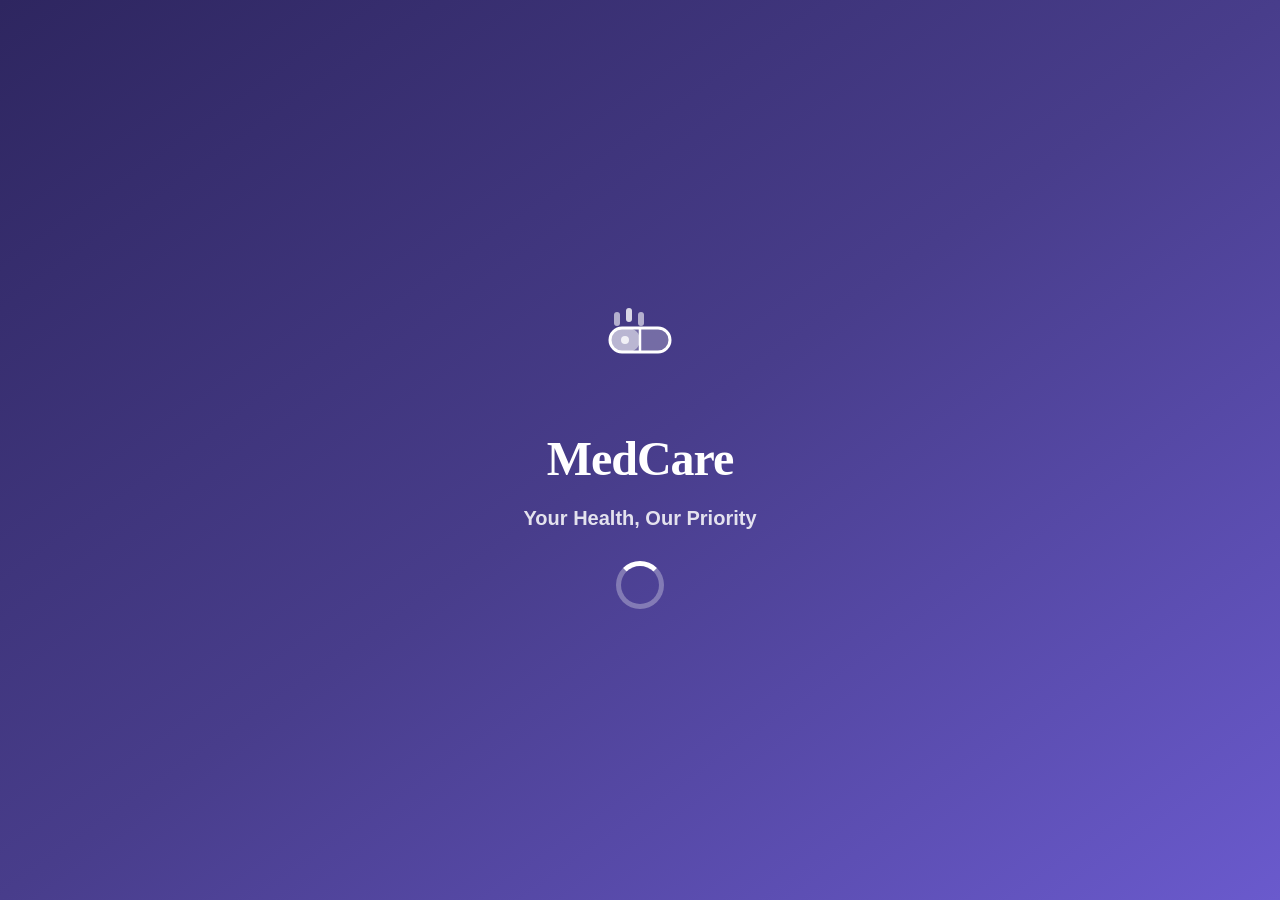
==== commit 23d6e36a: "Add files via upload" ====
--- a/index.html
+++ b/index.html
@@ -62,22 +62,26 @@
       </div>
 
       <div class="stats-row">
-        <div class="stat-card">
+        <button class="stat-card stat-card--clickable" onclick="App.showStatDetail('today')">
           <span class="stat-number" id="stat-today">0</span>
           <span class="stat-label">Today's Medicines</span>
-        </div>
-        <div class="stat-card stat-card--purple-light">
+          <span class="stat-arrow">›</span>
+        </button>
+        <button class="stat-card stat-card--purple-light stat-card--clickable" onclick="App.showStatDetail('taken')">
           <span class="stat-number" id="stat-taken">0</span>
           <span class="stat-label">Taken Today</span>
-        </div>
-        <div class="stat-card stat-card--orange">
+          <span class="stat-arrow">›</span>
+        </button>
+        <button class="stat-card stat-card--orange stat-card--clickable" onclick="App.showStatDetail('upcoming')">
           <span class="stat-number" id="stat-upcoming">0</span>
           <span class="stat-label">Upcoming</span>
-        </div>
-        <div class="stat-card stat-card--red">
+          <span class="stat-arrow">›</span>
+        </button>
+        <button class="stat-card stat-card--red stat-card--clickable" onclick="App.showStatDetail('missed')">
           <span class="stat-number" id="stat-missed">0</span>
           <span class="stat-label">Missed</span>
-        </div>
+          <span class="stat-arrow">›</span>
+        </button>
       </div>
 
       <div class="next-reminder" id="next-reminder-card" style="display:none">
--- a/css/style.css
+++ b/css/style.css
@@ -0,0 +1,1581 @@
+/* ============================================
+   MEDCARE REMINDER - MAIN STYLESHEET
+   Senior-friendly, mobile-first PWA
+   ============================================ */
+
+:root {
+  --primary: #483D8B;
+  --primary-light: #6A5ACD;
+  --primary-dark: #2E2660;
+  --secondary: #7B68EE;
+  --bg: #F8F9FC;
+  --surface: #FFFFFF;
+  --text: #212121;
+  --text-secondary: #555555;
+  --border: #E0E0E0;
+  --red: #C0392B;
+  --red-light: #FDECEA;
+  --red-light: #FFEBEE;
+  --orange: #E65100;
+  --orange-light: #FFF3E0;
+  --blue: #1565C0;
+  --blue-light: #E3F2FD;
+  --purple: #6A1B9A;
+  --purple-light: #F3E5F5;
+  --shadow: 0 4px 20px rgba(0,0,0,0.10);
+  --shadow-sm: 0 2px 8px rgba(0,0,0,0.08);
+  --radius: 18px;
+  --radius-sm: 12px;
+  --font-size-base: 18px;
+  --font-size-sm: 15px;
+  --font-size-lg: 22px;
+  --font-size-xl: 28px;
+  --font-size-2xl: 36px;
+  --transition: 0.25s ease;
+  --header-height: 64px;
+  --nav-height: 72px;
+}
+
+/* Dark Mode */
+body.dark-mode {
+  --bg: #121212;
+  --surface: #1E1E1E;
+  --text: #F5F5F5;
+  --text-secondary: #AAAAAA;
+  --border: #333333;
+}
+
+/* High Contrast */
+body.high-contrast {
+  --primary: #2E2660;
+  --text: #000000;
+  --bg: #FFFFFF;
+  --surface: #FFFFFF;
+  --border: #000000;
+}
+
+/* Font Sizes */
+body.font-large { --font-size-base: 21px; --font-size-sm: 17px; --font-size-lg: 25px; }
+body.font-xlarge { --font-size-base: 24px; --font-size-sm: 20px; --font-size-lg: 28px; }
+
+* {
+  box-sizing: border-box;
+  margin: 0;
+  padding: 0;
+  -webkit-tap-highlight-color: transparent;
+}
+
+html, body {
+  height: 100%;
+  overflow: hidden;
+}
+
+body {
+  font-family: 'Nunito', sans-serif;
+  font-size: var(--font-size-base);
+  color: var(--text);
+  background: var(--bg);
+  line-height: 1.5;
+  -webkit-font-smoothing: antialiased;
+}
+
+/* ============================================
+   SPLASH SCREEN
+============================================ */
+.splash {
+  position: fixed;
+  inset: 0;
+  background: linear-gradient(145deg, #2E2660, #483D8B, #6A5ACD);
+  display: flex;
+  align-items: center;
+  justify-content: center;
+  z-index: 9999;
+  transition: opacity 0.5s ease;
+}
+.splash.fade-out { opacity: 0; pointer-events: none; }
+.splash-content { text-align: center; color: white; }
+.splash-icon { font-size: 80px; animation: bounce 1s ease infinite alternate; }
+.splash-title { font-size: 48px; font-weight: 900; letter-spacing: -1px; margin-top: 12px; font-family: 'Lora', serif; }
+.splash-sub { font-size: 20px; opacity: 0.85; margin-top: 8px; font-weight: 600; }
+.splash-loader {
+  width: 48px; height: 48px;
+  border: 5px solid rgba(255,255,255,0.3);
+  border-top-color: white;
+  border-radius: 50%;
+  margin: 28px auto 0;
+  animation: spin 0.8s linear infinite;
+}
+
+@keyframes bounce { from { transform: translateY(0); } to { transform: translateY(-12px); } }
+@keyframes spin { to { transform: rotate(360deg); } }
+
+/* ============================================
+   APP LAYOUT
+============================================ */
+.app {
+  display: flex;
+  flex-direction: column;
+  height: 100dvh;
+  max-width: 480px;
+  margin: 0 auto;
+  background: var(--bg);
+  position: relative;
+  overflow: hidden;
+}
+.hidden { display: none !important; }
+
+/* HEADER */
+.app-header {
+  height: var(--header-height);
+  background: var(--primary);
+  color: white;
+  display: flex;
+  align-items: center;
+  justify-content: space-between;
+  padding: 0 16px;
+  position: relative;
+  z-index: 100;
+  box-shadow: 0 2px 8px rgba(0,0,0,0.2);
+  flex-shrink: 0;
+}
+.header-title {
+  font-size: 24px;
+  font-weight: 800;
+  font-family: 'Lora', serif;
+  letter-spacing: -0.5px;
+}
+.header-back-btn, .header-settings-btn {
+  background: rgba(255,255,255,0.2);
+  border: none;
+  color: white;
+  font-size: 22px;
+  width: 42px; height: 42px;
+  border-radius: 50%;
+  cursor: pointer;
+  display: flex;
+  align-items: center;
+  justify-content: center;
+  transition: background var(--transition);
+}
+.header-back-btn:active, .header-settings-btn:active { background: rgba(255,255,255,0.35); }
+
+/* SCREEN CONTAINER */
+.screen-container {
+  flex: 1;
+  overflow: hidden;
+  position: relative;
+}
+
+.screen {
+  display: none;
+  height: 100%;
+  overflow-y: auto;
+  padding: 16px 16px 20px;
+  -webkit-overflow-scrolling: touch;
+}
+.screen.active { display: block; }
+.screen::-webkit-scrollbar { display: none; }
+
+/* BOTTOM NAV */
+.bottom-nav {
+  height: var(--nav-height);
+  background: var(--surface);
+  border-top: 2px solid var(--border);
+  display: flex;
+  align-items: center;
+  justify-content: space-around;
+  flex-shrink: 0;
+  padding: 0 8px;
+  box-shadow: 0 -4px 20px rgba(0,0,0,0.08);
+}
+.nav-btn {
+  flex: 1;
+  border: none;
+  background: none;
+  cursor: pointer;
+  display: flex;
+  flex-direction: column;
+  align-items: center;
+  gap: 3px;
+  padding: 8px 4px;
+  border-radius: var(--radius-sm);
+  transition: all var(--transition);
+  color: var(--text-secondary);
+}
+.nav-btn.active, .nav-btn:active { color: var(--primary); }
+.nav-btn--center {
+  background: var(--primary);
+  color: white !important;
+  width: 56px; height: 56px;
+  border-radius: 50%;
+  flex: none;
+  box-shadow: 0 4px 16px rgba(72,61,139,0.4);
+  padding: 8px;
+  transform: translateY(-8px);
+}
+.nav-icon { font-size: 24px; line-height: 1; }
+.nav-label { font-size: 11px; font-weight: 700; }
+
+/* ============================================
+   DASHBOARD
+============================================ */
+.dashboard-greeting {
+  background: linear-gradient(135deg, var(--primary), var(--primary-light));
+  border-radius: var(--radius);
+  padding: 20px;
+  color: white;
+  display: flex;
+  align-items: center;
+  justify-content: space-between;
+  margin-bottom: 16px;
+  box-shadow: var(--shadow);
+}
+.good-morning { font-size: var(--font-size-sm); opacity: 0.85; font-weight: 600; }
+.user-name { font-size: var(--font-size-xl); font-weight: 900; font-family: 'Lora', serif; }
+.greeting-icon { font-size: 52px; }
+
+.stats-row {
+  display: grid;
+  grid-template-columns: repeat(2, 1fr);
+  gap: 10px;
+  margin-bottom: 16px;
+}
+.stat-card {
+  background: var(--surface);
+  border-radius: var(--radius-sm);
+  padding: 14px 10px;
+  text-align: center;
+  box-shadow: var(--shadow-sm);
+  border: 2px solid var(--border);
+}
+.stat-card--green { border-color: var(--primary-light); background: #EEEAF8; }
+.stat-card--purple-light { border-color: var(--primary); background: #EEEAF8; }
+.stat-card--orange { border-color: #9B8FD4; background: #F5F2FF; }
+.stat-card--red { border-color: var(--red); background: var(--red-light); }
+body.dark-mode .stat-card--green { background: #1a1830; }
+body.dark-mode .stat-card--purple-light { background: #1a1830; }
+body.dark-mode .stat-card--orange { background: #1e1a38; }
+body.dark-mode .stat-card--red { background: #2e0a0a; }
+/* Settings icon pill */
+.settings-title--purple { color: var(--primary) !important; }
+.settings-btn-icon { margin-right: 4px; }
+.stat-number { display: block; font-size: 32px; font-weight: 900; color: var(--primary); line-height: 1; }
+.stat-label { font-size: 11px; font-weight: 700; color: var(--text-secondary); display: block; margin-top: 4px; }
+
+.next-reminder {
+  background: var(--surface);
+  border-radius: var(--radius-sm);
+  padding: 14px 16px;
+  display: flex;
+  align-items: center;
+  gap: 14px;
+  margin-bottom: 16px;
+  border: 2px solid #FFD600;
+  box-shadow: var(--shadow-sm);
+}
+.next-reminder-icon { font-size: 32px; }
+.next-reminder-label { font-size: 12px; font-weight: 700; color: var(--text-secondary); text-transform: uppercase; }
+.next-reminder-med { font-size: var(--font-size-lg); font-weight: 800; color: var(--text); }
+.next-reminder-time { font-size: var(--font-size-sm); color: var(--primary); font-weight: 700; }
+
+.dashboard-actions {
+  display: grid;
+  grid-template-columns: 1fr 1fr;
+  gap: 12px;
+  margin-bottom: 16px;
+}
+.action-btn {
+  background: var(--surface);
+  border: 2px solid var(--border);
+  border-radius: var(--radius);
+  padding: 20px 12px;
+  cursor: pointer;
+  display: flex;
+  flex-direction: column;
+  align-items: center;
+  gap: 10px;
+  transition: all var(--transition);
+  box-shadow: var(--shadow-sm);
+  min-height: 110px;
+  justify-content: center;
+}
+.action-btn:active { transform: scale(0.96); }
+/* All 4 action tiles use purple shades for consistency */
+.action-btn--p1 { border-color: #483D8B; background: #EEEAF8; }
+.action-btn--p2 { border-color: #6A5ACD; background: #F0EDFB; }
+.action-btn--p3 { border-color: #7B68EE; background: #F2EFFE; }
+.action-btn--p4 { border-color: #9B8FD4; background: #F5F2FF; }
+body.dark-mode .action-btn--p1 { background: #1e1a38; }
+body.dark-mode .action-btn--p2 { background: #1a1632; }
+body.dark-mode .action-btn--p3 { background: #18142e; }
+body.dark-mode .action-btn--p4 { background: #16122a; }
+/* Keep legacy classes so nothing breaks */
+.action-btn--primary { border-color: var(--primary); background: #EEEAF8; }
+.action-btn--blue { border-color: var(--primary-light); background: #F0EDFB; }
+.action-btn--purple { border-color: var(--secondary); background: #F2EFFE; }
+.action-btn--red { border-color: var(--red); background: var(--red-light); }
+body.dark-mode .action-btn--primary { background: #1a1830; }
+body.dark-mode .action-btn--blue { background: #1a1630; }
+body.dark-mode .action-btn--purple { background: #1a1430; }
+body.dark-mode .action-btn--red { background: #2e0a0a; }
+.action-icon { font-size: 36px; line-height: 1; }
+.action-label { font-size: var(--font-size-sm); font-weight: 800; color: var(--text); text-align: center; }
+
+.sos-btn {
+  width: 100%;
+  background: var(--red);
+  color: white;
+  border: none;
+  border-radius: var(--radius);
+  padding: 20px;
+  font-size: var(--font-size-lg);
+  font-weight: 900;
+  font-family: 'Nunito', sans-serif;
+  cursor: pointer;
+  box-shadow: 0 4px 20px rgba(192,57,43,0.3);
+  letter-spacing: 1px;
+  animation: pulse-red 2s ease infinite;
+}
+@keyframes pulse-red {
+  0%, 100% { box-shadow: 0 4px 20px rgba(192,57,43,0.3); }
+  50% { box-shadow: 0 4px 30px rgba(192,57,43,0.5); }
+}
+
+/* ============================================
+   ADD MEDICINE
+============================================ */
+.add-method-tabs {
+  display: flex;
+  gap: 8px;
+  margin-bottom: 20px;
+  background: var(--surface);
+  padding: 6px;
+  border-radius: var(--radius-sm);
+  border: 2px solid var(--border);
+}
+.method-tab {
+  flex: 1;
+  border: none;
+  background: transparent;
+  border-radius: 10px;
+  padding: 12px 8px;
+  font-size: var(--font-size-sm);
+  font-weight: 800;
+  font-family: 'Nunito', sans-serif;
+  cursor: pointer;
+  color: var(--text-secondary);
+  transition: all var(--transition);
+}
+.method-tab.active {
+  background: var(--primary);
+  color: white;
+  box-shadow: 0 2px 8px rgba(72,61,139,0.3);
+}
+
+.entry-panel { /* visible by default */ }
+
+.form-group { margin-bottom: 18px; }
+.form-label {
+  display: block;
+  font-size: var(--font-size-sm);
+  font-weight: 800;
+  color: var(--text);
+  margin-bottom: 8px;
+}
+.form-input {
+  width: 100%;
+  padding: 14px 16px;
+  border: 2px solid var(--border);
+  border-radius: var(--radius-sm);
+  font-size: var(--font-size-base);
+  font-family: 'Nunito', sans-serif;
+  color: var(--text);
+  background: var(--surface);
+  transition: border-color var(--transition);
+  -webkit-appearance: none;
+}
+.form-input:focus {
+  outline: none;
+  border-color: var(--primary);
+  box-shadow: 0 0 0 3px rgba(72,61,139,0.15);
+}
+.form-select { appearance: none; background-image: url("data:image/svg+xml,%3Csvg xmlns='http://www.w3.org/2000/svg' width='12' height='12' viewBox='0 0 12 12'%3E%3Cpath fill='%23555' d='M6 8L1 3h10z'/%3E%3C/svg%3E"); background-repeat: no-repeat; background-position: right 16px center; padding-right: 40px; }
+.form-textarea { min-height: 90px; resize: vertical; }
+.form-row { display: flex; gap: 12px; }
+.flex-1 { flex: 1; }
+
+.type-grid {
+  display: grid;
+  grid-template-columns: repeat(3, 1fr);
+  gap: 8px;
+}
+.type-btn {
+  border: 2px solid var(--border);
+  background: var(--surface);
+  border-radius: var(--radius-sm);
+  padding: 12px 8px;
+  font-size: 13px;
+  font-weight: 700;
+  font-family: 'Nunito', sans-serif;
+  cursor: pointer;
+  color: var(--text);
+  transition: all var(--transition);
+  text-align: center;
+}
+.type-btn.active {
+  border-color: var(--primary);
+  background: #EEEAF8;
+  color: var(--primary);
+}
+body.dark-mode .type-btn.active { background: #1a1830; }
+
+.reminder-times-list { display: flex; flex-direction: column; gap: 10px; margin-bottom: 10px; }
+.reminder-time-row { display: flex; gap: 8px; }
+.reminder-time-row .time-slot-select { flex: 1.5; }
+.reminder-time-row .time-custom { flex: 1; }
+.add-time-btn {
+  border: 2px dashed var(--primary);
+  background: transparent;
+  color: var(--primary);
+  border-radius: var(--radius-sm);
+  padding: 10px;
+  font-size: var(--font-size-sm);
+  font-weight: 700;
+  font-family: 'Nunito', sans-serif;
+  cursor: pointer;
+  width: 100%;
+  transition: all var(--transition);
+}
+.add-time-btn:active { background: #EEEAF8; }
+
+.save-btn {
+  width: 100%;
+  background: var(--primary);
+  color: white;
+  border: none;
+  border-radius: var(--radius);
+  padding: 20px;
+  font-size: var(--font-size-lg);
+  font-weight: 900;
+  font-family: 'Nunito', sans-serif;
+  cursor: pointer;
+  margin-top: 8px;
+  box-shadow: 0 4px 16px rgba(72,61,139,0.35);
+  transition: all var(--transition);
+}
+.save-btn:active { transform: scale(0.97); }
+
+/* Camera Panel */
+.camera-zone {
+  background: var(--surface);
+  border: 2px dashed var(--border);
+  border-radius: var(--radius);
+  overflow: hidden;
+  margin-bottom: 20px;
+}
+.camera-placeholder { padding: 30px 20px; text-align: center; }
+.camera-icon { font-size: 60px; margin-bottom: 12px; }
+.camera-hint { font-size: var(--font-size-sm); color: var(--text-secondary); margin-bottom: 20px; font-weight: 600; }
+.camera-btns { display: flex; flex-direction: column; gap: 12px; }
+.cam-btn {
+  border: none;
+  border-radius: var(--radius-sm);
+  padding: 16px;
+  font-size: var(--font-size-base);
+  font-weight: 800;
+  font-family: 'Nunito', sans-serif;
+  cursor: pointer;
+  transition: all var(--transition);
+}
+.cam-btn--primary { background: var(--primary); color: white; }
+.cam-btn--secondary { background: var(--border); color: var(--text); }
+.cam-btn:active { transform: scale(0.97); }
+.captured-img { width: 100%; max-height: 240px; object-fit: contain; display: block; }
+.retake-btn {
+  width: 100%;
+  border: none;
+  background: var(--text-secondary);
+  color: white;
+  padding: 12px;
+  font-size: var(--font-size-sm);
+  font-weight: 700;
+  font-family: 'Nunito', sans-serif;
+  cursor: pointer;
+}
+.camera-preview { position: relative; }
+
+.ocr-result { animation: fadeInUp 0.4s ease; }
+.ocr-header { text-align: center; padding: 20px 0 12px; }
+.ocr-spinner, .ocr-done { display: flex; flex-direction: column; align-items: center; gap: 8px; }
+.spinner {
+  width: 40px; height: 40px;
+  border: 4px solid var(--border);
+  border-top-color: var(--primary);
+  border-radius: 50%;
+  animation: spin 0.8s linear infinite;
+}
+.ocr-check { font-size: 40px; }
+.ocr-done p, .ocr-spinner p { font-size: var(--font-size-sm); font-weight: 700; color: var(--text-secondary); }
+
+/* ============================================
+   SCHEDULE
+============================================ */
+.schedule-date-bar {
+  display: flex;
+  align-items: center;
+  justify-content: space-between;
+  margin-bottom: 20px;
+  background: var(--surface);
+  border-radius: var(--radius-sm);
+  padding: 12px 16px;
+  box-shadow: var(--shadow-sm);
+  border: 2px solid var(--border);
+}
+.schedule-date {
+  font-size: var(--font-size-lg);
+  font-weight: 800;
+  color: var(--text);
+  font-family: 'Lora', serif;
+}
+.date-nav {
+  background: none;
+  border: 2px solid var(--border);
+  border-radius: 50%;
+  width: 40px; height: 40px;
+  font-size: 18px;
+  cursor: pointer;
+  color: var(--text);
+  display: flex; align-items: center; justify-content: center;
+  transition: all var(--transition);
+}
+.date-nav:active { background: var(--primary); color: white; border-color: var(--primary); }
+
+.time-group { margin-bottom: 20px; }
+.time-group-header {
+  font-size: var(--font-size-sm);
+  font-weight: 900;
+  color: var(--text-secondary);
+  text-transform: uppercase;
+  letter-spacing: 1px;
+  margin-bottom: 10px;
+  padding-bottom: 6px;
+  border-bottom: 2px solid var(--border);
+}
+
+.med-card {
+  background: var(--surface);
+  border-radius: var(--radius);
+  padding: 16px;
+  margin-bottom: 12px;
+  display: flex;
+  align-items: center;
+  gap: 14px;
+  box-shadow: var(--shadow-sm);
+  border: 2px solid var(--border);
+  transition: all var(--transition);
+  cursor: pointer;
+}
+.med-card:active { transform: scale(0.99); }
+.med-card.taken { border-color: var(--primary-light); background: #EEEAF8; opacity: 0.75; }
+.med-card.missed { border-color: var(--red); background: var(--red-light); }
+body.dark-mode .med-card.taken { background: #1a1830; }
+body.dark-mode .med-card.missed { background: #2e0a0a; }
+.med-photo {
+  width: 58px; height: 58px;
+  border-radius: 12px;
+  object-fit: cover;
+  background: var(--bg);
+  flex-shrink: 0;
+  display: flex; align-items: center; justify-content: center;
+  font-size: 30px;
+  border: 2px solid var(--border);
+}
+.med-photo img { width: 100%; height: 100%; object-fit: cover; border-radius: 10px; }
+.med-info { flex: 1; min-width: 0; }
+.med-name { font-size: var(--font-size-base); font-weight: 800; color: var(--text); }
+.med-dosage { font-size: var(--font-size-sm); color: var(--text-secondary); font-weight: 600; }
+.med-time { font-size: 13px; color: var(--primary); font-weight: 700; margin-top: 2px; }
+.med-notes { font-size: 13px; color: var(--text-secondary); font-style: italic; }
+.med-status-badge {
+  font-size: 11px;
+  font-weight: 800;
+  padding: 4px 10px;
+  border-radius: 20px;
+  text-transform: uppercase;
+  letter-spacing: 0.5px;
+}
+.badge-taken { background: var(--primary-light); color: white; }
+.badge-missed { background: var(--red); color: white; }
+.badge-pending { background: #FFF176; color: #5D4037; }
+
+.mark-taken-btn {
+  width: 100%;
+  background: var(--primary);
+  color: white;
+  border: none;
+  border-radius: var(--radius-sm);
+  padding: 14px;
+  font-size: var(--font-size-base);
+  font-weight: 800;
+  font-family: 'Nunito', sans-serif;
+  cursor: pointer;
+  margin-top: 10px;
+  transition: all var(--transition);
+}
+.mark-taken-btn:active { transform: scale(0.97); background: var(--primary-dark); }
+.mark-taken-btn:disabled { background: var(--border); color: var(--text-secondary); }
+
+.card-delete-btn {
+  background: var(--red-light);
+  border: 1.5px solid var(--red);
+  border-radius: 8px;
+  padding: 4px 8px;
+  font-size: 16px;
+  cursor: pointer;
+  flex-shrink: 0;
+  line-height: 1;
+  transition: all var(--transition);
+}
+.card-delete-btn:active { background: var(--red); }
+
+.view-detail-btn {
+  width: 100%;
+  background: none;
+  border: 1.5px solid var(--border);
+  border-radius: 8px;
+  padding: 8px;
+  font-size: 13px;
+  font-weight: 700;
+  font-family: 'Nunito', sans-serif;
+  color: var(--text-secondary);
+  cursor: pointer;
+  margin-top: 6px;
+  transition: all var(--transition);
+}
+.view-detail-btn:active { background: var(--bg); }
+
+.empty-schedule, .empty-history, .empty-contacts {
+  text-align: center;
+  padding: 40px 20px;
+}
+.empty-icon { font-size: 60px; margin-bottom: 16px; }
+.empty-text { font-size: var(--font-size-base); color: var(--text-secondary); font-weight: 600; }
+.add-med-cta {
+  display: inline-block;
+  margin-top: 20px;
+  background: var(--primary);
+  color: white;
+  border: none;
+  border-radius: var(--radius-sm);
+  padding: 16px 28px;
+  font-size: var(--font-size-base);
+  font-weight: 800;
+  font-family: 'Nunito', sans-serif;
+  cursor: pointer;
+}
+
+/* ============================================
+   MEDICINE DETAIL
+============================================ */
+.detail-photo {
+  width: 100%;
+  height: 180px;
+  background: linear-gradient(135deg, var(--primary), var(--primary-light));
+  border-radius: var(--radius);
+  display: flex;
+  align-items: center;
+  justify-content: center;
+  font-size: 80px;
+  margin-bottom: 20px;
+  overflow: hidden;
+}
+.detail-photo img { width: 100%; height: 100%; object-fit: cover; border-radius: var(--radius); }
+.detail-name { font-size: var(--font-size-2xl); font-weight: 900; font-family: 'Lora', serif; margin-bottom: 8px; }
+.detail-dosage { font-size: var(--font-size-lg); color: var(--primary); font-weight: 700; margin-bottom: 20px; }
+.detail-info-grid { display: grid; grid-template-columns: 1fr 1fr; gap: 12px; margin-bottom: 20px; }
+.detail-info-item {
+  background: var(--surface);
+  border: 2px solid var(--border);
+  border-radius: var(--radius-sm);
+  padding: 14px;
+}
+.detail-info-label { font-size: 12px; font-weight: 800; color: var(--text-secondary); text-transform: uppercase; }
+.detail-info-value { font-size: var(--font-size-base); font-weight: 700; color: var(--text); margin-top: 4px; }
+.detail-adherence {
+  background: var(--surface);
+  border: 2px solid var(--primary-light);
+  border-radius: var(--radius-sm);
+  padding: 16px;
+  margin-bottom: 20px;
+  text-align: center;
+}
+.detail-adherence-pct { font-size: 48px; font-weight: 900; color: var(--primary); }
+.detail-adherence-label { font-size: var(--font-size-sm); color: var(--text-secondary); font-weight: 600; }
+.detail-actions { display: flex; gap: 10px; }
+.detail-btn {
+  flex: 1;
+  border: 2px solid;
+  border-radius: var(--radius-sm);
+  padding: 16px;
+  font-size: var(--font-size-base);
+  font-weight: 800;
+  font-family: 'Nunito', sans-serif;
+  cursor: pointer;
+  transition: all var(--transition);
+  text-align: center;
+}
+.detail-btn--edit { border-color: var(--blue); background: var(--blue-light); color: var(--blue); }
+.detail-btn--delete { border-color: var(--red); background: var(--red-light); color: var(--red); }
+body.dark-mode .detail-btn--edit { background: #0a1a30; }
+body.dark-mode .detail-btn--delete { background: #2e0a0a; }
+
+/* ============================================
+   HISTORY
+============================================ */
+.history-tabs {
+  display: flex;
+  gap: 8px;
+  margin-bottom: 16px;
+  background: var(--surface);
+  padding: 6px;
+  border-radius: var(--radius-sm);
+  border: 2px solid var(--border);
+}
+.hist-tab {
+  flex: 1;
+  border: none;
+  background: transparent;
+  border-radius: 10px;
+  padding: 12px;
+  font-size: var(--font-size-sm);
+  font-weight: 800;
+  font-family: 'Nunito', sans-serif;
+  cursor: pointer;
+  color: var(--text-secondary);
+  transition: all var(--transition);
+}
+.hist-tab.active { background: var(--primary); color: white; }
+
+.adherence-banner {
+  background: linear-gradient(135deg, var(--primary), var(--primary-light));
+  color: white;
+  border-radius: var(--radius);
+  padding: 20px;
+  text-align: center;
+  margin-bottom: 16px;
+}
+.adherence-pct { font-size: 52px; font-weight: 900; line-height: 1; }
+.adherence-label { font-size: var(--font-size-sm); opacity: 0.85; font-weight: 600; margin-top: 4px; }
+.adherence-bar-bg {
+  height: 12px;
+  background: rgba(255,255,255,0.3);
+  border-radius: 6px;
+  margin-top: 12px;
+  overflow: hidden;
+}
+.adherence-bar-fill {
+  height: 100%;
+  background: white;
+  border-radius: 6px;
+  transition: width 1s ease;
+}
+
+.history-item {
+  background: var(--surface);
+  border-radius: var(--radius-sm);
+  padding: 14px 16px;
+  margin-bottom: 10px;
+  display: flex;
+  align-items: center;
+  gap: 14px;
+  border: 2px solid var(--border);
+  box-shadow: var(--shadow-sm);
+}
+.hist-icon { font-size: 28px; flex-shrink: 0; }
+.hist-info { flex: 1; }
+.hist-med-name { font-size: var(--font-size-base); font-weight: 800; }
+.hist-time { font-size: var(--font-size-sm); color: var(--text-secondary); font-weight: 600; }
+
+/* ============================================
+   EMERGENCY CONTACTS
+============================================ */
+.emergency-header { text-align: center; margin-bottom: 24px; }
+.sos-big-btn {
+  background: var(--red);
+  color: white;
+  border: none;
+  border-radius: var(--radius);
+  padding: 24px 40px;
+  font-size: 52px;
+  font-weight: 900;
+  cursor: pointer;
+  display: inline-block;
+  box-shadow: 0 6px 24px rgba(192,57,43,0.35);
+  margin-bottom: 12px;
+  animation: pulse-red 2s ease infinite;
+  line-height: 1.2;
+}
+.sos-big-btn span { font-size: 20px; display: block; }
+.emergency-note { font-size: var(--font-size-sm); color: var(--text-secondary); font-weight: 600; }
+.section-divider {
+  display: flex;
+  align-items: center;
+  justify-content: space-between;
+  margin-bottom: 14px;
+  border-bottom: 2px solid var(--border);
+  padding-bottom: 10px;
+}
+.section-divider h3 { font-size: var(--font-size-lg); font-weight: 800; }
+.add-contact-btn {
+  background: var(--primary);
+  color: white;
+  border: none;
+  border-radius: 20px;
+  padding: 8px 18px;
+  font-size: var(--font-size-sm);
+  font-weight: 800;
+  font-family: 'Nunito', sans-serif;
+  cursor: pointer;
+}
+.contact-card {
+  background: var(--surface);
+  border-radius: var(--radius);
+  padding: 16px;
+  margin-bottom: 12px;
+  display: flex;
+  align-items: center;
+  gap: 14px;
+  box-shadow: var(--shadow-sm);
+  border: 2px solid var(--border);
+}
+.contact-avatar {
+  width: 56px; height: 56px;
+  border-radius: 50%;
+  background: linear-gradient(135deg, var(--primary), var(--primary-light));
+  display: flex;
+  align-items: center;
+  justify-content: center;
+  font-size: 26px;
+  color: white;
+  font-weight: 900;
+  flex-shrink: 0;
+}
+.contact-info { flex: 1; }
+.contact-name { font-size: var(--font-size-base); font-weight: 800; }
+.contact-relation { font-size: var(--font-size-sm); color: var(--text-secondary); font-weight: 600; }
+.contact-phone { font-size: var(--font-size-sm); color: var(--primary); font-weight: 700; }
+.contact-call-btn {
+  background: var(--primary);
+  color: white;
+  border: none;
+  border-radius: 50%;
+  width: 50px; height: 50px;
+  font-size: 22px;
+  cursor: pointer;
+  display: flex;
+  align-items: center;
+  justify-content: center;
+  box-shadow: 0 3px 12px rgba(72,61,139,0.35);
+  transition: all var(--transition);
+  flex-shrink: 0;
+}
+.contact-call-btn:active { transform: scale(0.92); }
+
+/* ============================================
+   SETTINGS
+============================================ */
+.settings-group {
+  background: var(--surface);
+  border-radius: var(--radius);
+  padding: 20px;
+  margin-bottom: 16px;
+  border: 2px solid var(--border);
+  box-shadow: var(--shadow-sm);
+}
+.settings-group-title {
+  font-size: var(--font-size-base);
+  font-weight: 900;
+  margin-bottom: 16px;
+  color: var(--primary);
+  font-family: 'Lora', serif;
+}
+.setting-item { margin-bottom: 14px; }
+.setting-toggle {
+  display: flex;
+  align-items: center;
+  justify-content: space-between;
+  padding: 10px 0;
+  border-bottom: 1px solid var(--border);
+}
+.setting-toggle:last-child { border-bottom: none; }
+.toggle-label { font-size: var(--font-size-base); font-weight: 700; }
+.switch { position: relative; display: inline-block; width: 56px; height: 30px; flex-shrink: 0; }
+.switch input { opacity: 0; width: 0; height: 0; }
+.slider {
+  position: absolute;
+  cursor: pointer;
+  inset: 0;
+  background: var(--border);
+  border-radius: 15px;
+  transition: all var(--transition);
+}
+.slider:before {
+  content: '';
+  position: absolute;
+  height: 22px; width: 22px;
+  left: 4px; bottom: 4px;
+  background: white;
+  border-radius: 50%;
+  transition: all var(--transition);
+  box-shadow: 0 2px 4px rgba(0,0,0,0.2);
+}
+input:checked + .slider { background: var(--primary); }
+input:checked + .slider:before { transform: translateX(26px); }
+
+.settings-action-btn {
+  width: 100%;
+  background: var(--surface);
+  border: 2px solid var(--border);
+  border-radius: var(--radius-sm);
+  padding: 16px;
+  font-size: var(--font-size-base);
+  font-weight: 700;
+  font-family: 'Nunito', sans-serif;
+  cursor: pointer;
+  color: var(--text);
+  text-align: left;
+  margin-bottom: 10px;
+  transition: all var(--transition);
+}
+.settings-action-btn:active { background: var(--bg); }
+.danger-btn { color: var(--red); border-color: var(--red); }
+
+/* ============================================
+   MODALS
+============================================ */
+.modal-overlay {
+  position: fixed;
+  inset: 0;
+  background: rgba(0,0,0,0.6);
+  z-index: 1000;
+  display: flex;
+  align-items: flex-end;
+  backdrop-filter: blur(4px);
+}
+.modal-overlay.visible { display: flex; }
+.modal-box {
+  background: var(--surface);
+  border-radius: 24px 24px 0 0;
+  padding: 24px 20px 32px;
+  width: 100%;
+  max-width: 480px;
+  margin: 0 auto;
+  animation: slideUp 0.3s ease;
+  max-height: 85vh;
+  overflow-y: auto;
+}
+@keyframes slideUp { from { transform: translateY(100%); } to { transform: translateY(0); } }
+.modal-title {
+  font-size: var(--font-size-xl);
+  font-weight: 900;
+  margin-bottom: 20px;
+  font-family: 'Lora', serif;
+}
+.modal-btn {
+  width: 100%;
+  border: none;
+  border-radius: var(--radius-sm);
+  padding: 18px;
+  font-size: var(--font-size-base);
+  font-weight: 800;
+  font-family: 'Nunito', sans-serif;
+  cursor: pointer;
+  margin-top: 10px;
+  transition: all var(--transition);
+}
+.modal-btn--primary { background: var(--primary); color: white; }
+.modal-btn--secondary { background: var(--bg); color: var(--text); border: 2px solid var(--border); }
+.modal-btn--red { background: var(--red); color: white; }
+.modal-btn:active { transform: scale(0.97); }
+
+/* ============================================
+   TOAST
+============================================ */
+.toast {
+  position: fixed;
+  bottom: calc(var(--nav-height) + 16px);
+  left: 50%;
+  transform: translateX(-50%);
+  background: #333;
+  color: white;
+  padding: 14px 24px;
+  border-radius: 40px;
+  font-size: var(--font-size-sm);
+  font-weight: 700;
+  z-index: 2000;
+  box-shadow: 0 4px 20px rgba(0,0,0,0.3);
+  white-space: nowrap;
+  max-width: 90vw;
+  text-align: center;
+  animation: fadeInUp 0.3s ease;
+}
+.toast.toast-success { background: var(--primary); }
+.toast.toast-error { background: var(--red); }
+
+@keyframes fadeInUp { from { opacity: 0; transform: translateX(-50%) translateY(20px); } to { opacity: 1; transform: translateX(-50%) translateY(0); } }
+
+/* ============================================
+   NOTIFICATION POPUP
+============================================ */
+.notification-popup {
+  position: fixed;
+  top: calc(var(--header-height) + 12px);
+  left: 12px; right: 12px;
+  background: var(--surface);
+  border-radius: var(--radius);
+  padding: 18px;
+  box-shadow: 0 8px 32px rgba(0,0,0,0.25);
+  z-index: 500;
+  border-left: 6px solid var(--primary);
+  animation: slideDown 0.4s ease;
+}
+@keyframes slideDown { from { transform: translateY(-100%); opacity: 0; } to { transform: translateY(0); opacity: 1; } }
+.notif-header { display: flex; align-items: center; gap: 10px; margin-bottom: 8px; }
+.notif-icon { font-size: 28px; }
+.notif-title { font-size: var(--font-size-base); font-weight: 900; }
+.notif-body { font-size: var(--font-size-sm); color: var(--text-secondary); font-weight: 600; margin-bottom: 14px; }
+.notif-actions { display: flex; gap: 10px; }
+.notif-btn {
+  flex: 1;
+  border: none;
+  border-radius: 10px;
+  padding: 12px;
+  font-size: var(--font-size-sm);
+  font-weight: 800;
+  font-family: 'Nunito', sans-serif;
+  cursor: pointer;
+  transition: all var(--transition);
+}
+.notif-btn--take { background: var(--primary); color: white; }
+.notif-btn--snooze { background: var(--border); color: var(--text); }
+
+/* ============================================
+   INSTALL BANNER
+============================================ */
+.install-banner {
+  position: fixed;
+  bottom: calc(var(--nav-height) + 12px);
+  left: 12px; right: 12px;
+  background: var(--primary);
+  color: white;
+  border-radius: var(--radius);
+  padding: 16px 20px;
+  display: flex;
+  align-items: center;
+  gap: 12px;
+  box-shadow: var(--shadow);
+  z-index: 500;
+  animation: slideUp 0.4s ease;
+}
+.install-banner-text { flex: 1; font-size: var(--font-size-sm); font-weight: 700; }
+.install-btn {
+  background: white;
+  color: var(--primary);
+  border: none;
+  border-radius: 20px;
+  padding: 10px 18px;
+  font-size: var(--font-size-sm);
+  font-weight: 900;
+  font-family: 'Nunito', sans-serif;
+  cursor: pointer;
+  white-space: nowrap;
+}
+.install-close {
+  background: none;
+  border: none;
+  color: white;
+  font-size: 20px;
+  cursor: pointer;
+  padding: 4px;
+}
+
+/* ============================================
+   RESPONSIVE / LANDSCAPE
+============================================ */
+@media (min-width: 481px) {
+  .app {
+    border-left: 1px solid var(--border);
+    border-right: 1px solid var(--border);
+    box-shadow: 0 0 60px rgba(0,0,0,0.15);
+  }
+}
+@media (max-height: 600px) {
+  .dashboard-greeting { padding: 14px; }
+  .greeting-icon { font-size: 36px; }
+  :root { --header-height: 52px; --nav-height: 60px; }
+}
+
+/* ============================================
+   FULL-SCREEN ALARM DIALOG
+============================================ */
+.alarm-overlay {
+  position: fixed;
+  inset: 0;
+  background: linear-gradient(160deg, #2E2660 0%, #483D8B 100%);
+  z-index: 9998;
+  display: flex;
+  align-items: center;
+  justify-content: center;
+  padding: 24px;
+}
+.alarm-overlay.hidden { display: none !important; }
+
+.alarm-box {
+  background: white;
+  border-radius: 28px;
+  padding: 36px 24px 28px;
+  width: 100%;
+  max-width: 380px;
+  text-align: center;
+  position: relative;
+  box-shadow: 0 20px 60px rgba(0,0,0,0.4);
+  animation: alarm-pop 0.4s cubic-bezier(0.175, 0.885, 0.32, 1.275);
+}
+@keyframes alarm-pop {
+  from { transform: scale(0.7); opacity: 0; }
+  to   { transform: scale(1);   opacity: 1; }
+}
+
+.alarm-pulse {
+  position: absolute;
+  top: -12px; left: 50%; transform: translateX(-50%);
+  width: 80px; height: 80px;
+  border-radius: 50%;
+  background: rgba(72,61,139,0.15);
+  animation: pulse-ring 1.2s ease-out infinite;
+}
+@keyframes pulse-ring {
+  0%   { transform: translateX(-50%) scale(0.8); opacity: 1; }
+  100% { transform: translateX(-50%) scale(2.2); opacity: 0; }
+}
+
+.alarm-emoji {
+  font-size: 56px;
+  line-height: 1;
+  margin-bottom: 16px;
+  display: block;
+  animation: alarm-shake 0.5s ease infinite alternate;
+}
+@keyframes alarm-shake {
+  from { transform: rotate(-8deg); }
+  to   { transform: rotate(8deg); }
+}
+
+.alarm-heading {
+  font-size: 14px;
+  font-weight: 800;
+  text-transform: uppercase;
+  letter-spacing: 1.5px;
+  color: var(--text-secondary);
+  margin-bottom: 8px;
+}
+.alarm-med-name {
+  font-size: 30px;
+  font-weight: 900;
+  color: var(--text);
+  line-height: 1.1;
+  margin-bottom: 6px;
+}
+.alarm-dosage {
+  font-size: 20px;
+  color: var(--primary);
+  font-weight: 700;
+  margin-bottom: 16px;
+}
+.alarm-time-row {
+  background: #F8F9FA;
+  border-radius: 12px;
+  padding: 10px 16px;
+  display: flex;
+  align-items: center;
+  justify-content: space-between;
+  margin-bottom: 24px;
+}
+.alarm-time-label {
+  font-size: 13px;
+  font-weight: 700;
+  color: var(--text-secondary);
+  text-transform: uppercase;
+}
+.alarm-time-val {
+  font-size: 18px;
+  font-weight: 800;
+  color: var(--text);
+}
+
+.alarm-btns { display: flex; flex-direction: column; gap: 10px; }
+.alarm-btn-taken {
+  background: var(--primary);
+  color: white;
+  border: none;
+  border-radius: 16px;
+  padding: 20px;
+  font-size: 18px;
+  font-weight: 900;
+  font-family: 'Nunito', sans-serif;
+  cursor: pointer;
+  box-shadow: 0 4px 16px rgba(72,61,139,0.35);
+  transition: transform 0.15s;
+}
+.alarm-btn-taken:active { transform: scale(0.96); }
+.alarm-btn-snooze {
+  background: #FFF8E1;
+  color: #E65100;
+  border: 2px solid #FFB300;
+  border-radius: 16px;
+  padding: 16px;
+  font-size: 16px;
+  font-weight: 800;
+  font-family: 'Nunito', sans-serif;
+  cursor: pointer;
+  transition: transform 0.15s;
+}
+.alarm-btn-snooze:active { transform: scale(0.96); }
+.alarm-btn-skip {
+  background: none;
+  border: none;
+  color: var(--text-secondary);
+  font-size: 15px;
+  font-weight: 700;
+  font-family: 'Nunito', sans-serif;
+  cursor: pointer;
+  padding: 10px;
+  text-decoration: underline;
+}
+
+/* SOS hold hint */
+.sos-btn {
+  position: relative;
+  user-select: none;
+  -webkit-user-select: none;
+}
+.sos-btn::after {
+  content: 'Hold for 2 seconds to activate';
+  display: block;
+  font-size: 12px;
+  font-weight: 600;
+  opacity: 0.75;
+  margin-top: 6px;
+  letter-spacing: 0.3px;
+}
+
+/* ============================================
+   PROFILE SCREEN
+============================================ */
+
+/* Dashboard avatar */
+.greeting-avatar-wrap {
+  position: relative;
+  cursor: pointer;
+  flex-shrink: 0;
+}
+.greeting-avatar {
+  width: 68px;
+  height: 68px;
+  border-radius: 50%;
+  background: rgba(255,255,255,0.25);
+  border: 3px solid rgba(255,255,255,0.6);
+  display: flex;
+  align-items: center;
+  justify-content: center;
+  font-size: 34px;
+  overflow: hidden;
+  transition: transform 0.2s ease;
+}
+.greeting-avatar-wrap:active .greeting-avatar { transform: scale(0.93); }
+.greeting-avatar-badge {
+  position: absolute;
+  bottom: 0; right: 0;
+  width: 22px; height: 22px;
+  background: white;
+  border-radius: 50%;
+  display: flex; align-items: center; justify-content: center;
+  font-size: 11px;
+  box-shadow: 0 2px 6px rgba(0,0,0,0.2);
+}
+
+/* Profile hero section */
+.profile-photo-hero {
+  display: flex;
+  flex-direction: column;
+  align-items: center;
+  padding: 28px 16px 24px;
+  background: linear-gradient(160deg, var(--primary-dark), var(--primary));
+  margin: -16px -16px 20px;
+  color: white;
+}
+.profile-photo-ring {
+  position: relative;
+  cursor: pointer;
+  margin-bottom: 12px;
+}
+.profile-photo-circle {
+  width: 110px;
+  height: 110px;
+  border-radius: 50%;
+  background: rgba(255,255,255,0.2);
+  border: 4px solid rgba(255,255,255,0.7);
+  display: flex;
+  align-items: center;
+  justify-content: center;
+  font-size: 52px;
+  overflow: hidden;
+  transition: transform 0.2s ease, box-shadow 0.2s ease;
+  box-shadow: 0 6px 24px rgba(0,0,0,0.25);
+}
+.profile-photo-ring:active .profile-photo-circle {
+  transform: scale(0.94);
+}
+.profile-photo-edit-badge {
+  position: absolute;
+  bottom: 4px; right: 4px;
+  width: 32px; height: 32px;
+  background: white;
+  border-radius: 50%;
+  display: flex; align-items: center; justify-content: center;
+  font-size: 15px;
+  box-shadow: 0 2px 8px rgba(0,0,0,0.25);
+  border: 2px solid var(--primary);
+}
+.profile-photo-hint {
+  font-size: 13px;
+  opacity: 0.75;
+  font-weight: 600;
+  margin-bottom: 6px;
+}
+.profile-display-name {
+  font-size: 22px;
+  font-weight: 800;
+  font-family: 'Lora', serif;
+}
+
+/* Photo preview overlay */
+.profile-preview-overlay {
+  position: fixed;
+  inset: 0;
+  background: rgba(0,0,0,0.75);
+  z-index: 2000;
+  display: flex;
+  align-items: center;
+  justify-content: center;
+  padding: 24px;
+  backdrop-filter: blur(6px);
+}
+.profile-preview-overlay.hidden { display: none !important; }
+.profile-preview-box {
+  background: var(--surface);
+  border-radius: 24px;
+  padding: 28px 20px;
+  width: 100%;
+  max-width: 360px;
+  text-align: center;
+  animation: fadeInUp 0.3s ease;
+}
+.profile-preview-title {
+  font-size: 20px;
+  font-weight: 800;
+  margin-bottom: 20px;
+  color: var(--text);
+}
+.profile-preview-circle-wrap {
+  display: flex;
+  justify-content: center;
+  margin-bottom: 24px;
+}
+.profile-preview-canvas {
+  width: 200px;
+  height: 200px;
+  border-radius: 50%;
+  border: 4px solid var(--primary);
+  box-shadow: 0 6px 24px rgba(72,61,139,0.3);
+  display: block;
+}
+.profile-preview-actions { display: flex; flex-direction: column; }
+
+/* ============================================
+   WEEKDAY SELECTOR
+============================================ */
+.weekday-chips {
+  display: flex;
+  gap: 8px;
+  flex-wrap: wrap;
+  margin-bottom: 6px;
+}
+.weekday-chip {
+  width: 44px;
+  height: 44px;
+  border-radius: 50%;
+  border: 2px solid var(--border);
+  background: var(--surface);
+  font-size: 13px;
+  font-weight: 800;
+  font-family: 'Nunito', sans-serif;
+  cursor: pointer;
+  color: var(--text-secondary);
+  transition: all var(--transition);
+  display: flex;
+  align-items: center;
+  justify-content: center;
+  flex-shrink: 0;
+}
+.weekday-chip.active {
+  background: var(--primary);
+  border-color: var(--primary);
+  color: white;
+  box-shadow: 0 3px 10px rgba(72,61,139,0.35);
+}
+.weekday-hint {
+  font-size: 13px;
+  color: var(--text-secondary);
+  font-weight: 600;
+}
+
+/* taken-late and skipped badge styles */
+.badge-taken-late { background: #E65100; color: white; }
+.badge-skipped { background: #78909C; color: white; }
+
+/* Mark as Taken (Late) button variant */
+.mark-taken-btn--late {
+  background: var(--orange) !important;
+  box-shadow: 0 4px 16px rgba(230,81,0,0.3) !important;
+}
+
+/* ============================================
+   SVG ICON SYSTEM — Purple two-tone style
+============================================ */
+/* Dashboard action tile SVG icons */
+.action-icon svg {
+  width: 48px;
+  height: 48px;
+  display: block;
+}
+.action-icon {
+  display: flex;
+  align-items: center;
+  justify-content: center;
+  font-size: 0; /* hide any fallback text */
+}
+
+/* Bottom nav SVG icons */
+.nav-icon {
+  display: flex;
+  align-items: center;
+  justify-content: center;
+  font-size: 0;
+}
+.nav-icon svg {
+  width: 26px;
+  height: 26px;
+  display: block;
+}
+/* Active state — darken the SVG strokes/fills via filter */
+.nav-btn.active .nav-icon svg path,
+.nav-btn.active .nav-icon svg rect,
+.nav-btn.active .nav-icon svg circle,
+.nav-btn.active .nav-icon svg line {
+  opacity: 1;
+}
+/* nav active label color already handled by existing CSS */
+
+/* Settings SVG icons */
+.settings-svg-icon {
+  display: inline-flex;
+  align-items: center;
+  margin-right: 10px;
+  vertical-align: middle;
+  flex-shrink: 0;
+}
+.settings-svg-icon svg {
+  width: 24px;
+  height: 24px;
+}
+.settings-action-btn {
+  display: flex;
+  align-items: center;
+}
+
+/* Nav center button — fix SVG inside */
+.nav-btn--center svg {
+  width: 28px;
+  height: 28px;
+}
+
+/* ============================================
+   SCHEDULE SLOT HEADERS — SVG icons
+============================================ */
+.time-group-header {
+  display: flex;
+  align-items: center;
+  gap: 8px;
+}
+.slot-icon {
+  display: inline-flex;
+  align-items: center;
+  flex-shrink: 0;
+}
+.slot-icon svg {
+  width: 22px;
+  height: 22px;
+  display: block;
+}
+
+/* ============================================
+   MEDICINE TYPE BUTTONS — SVG icons
+============================================ */
+.type-btn {
+  display: flex;
+  flex-direction: column;
+  align-items: center;
+  gap: 6px;
+  padding: 12px 6px;
+}
+.type-svg {
+  display: flex;
+  align-items: center;
+  justify-content: center;
+}
+.type-svg svg {
+  width: 28px;
+  height: 28px;
+  display: block;
+}
+
+/* ============================================
+   BOTTOM NAV — SOS stays red
+============================================ */
+.bnav-sos {
+  color: #C0392B !important;
+}
+.bnav-sos.active, .bnav-sos:active {
+  color: #922B21 !important;
+}
+.nav-icon-sos {
+  font-size: 22px;
+  line-height: 1;
+  display: block;
+}
+
+/* History icon — text character with color */
+.hist-icon-svg {
+  font-size: 22px;
+  font-weight: 900;
+  width: 36px;
+  height: 36px;
+  border-radius: 50%;
+  background: var(--bg);
+  display: flex;
+  align-items: center;
+  justify-content: center;
+  flex-shrink: 0;
+  border: 2px solid currentColor;
+}
